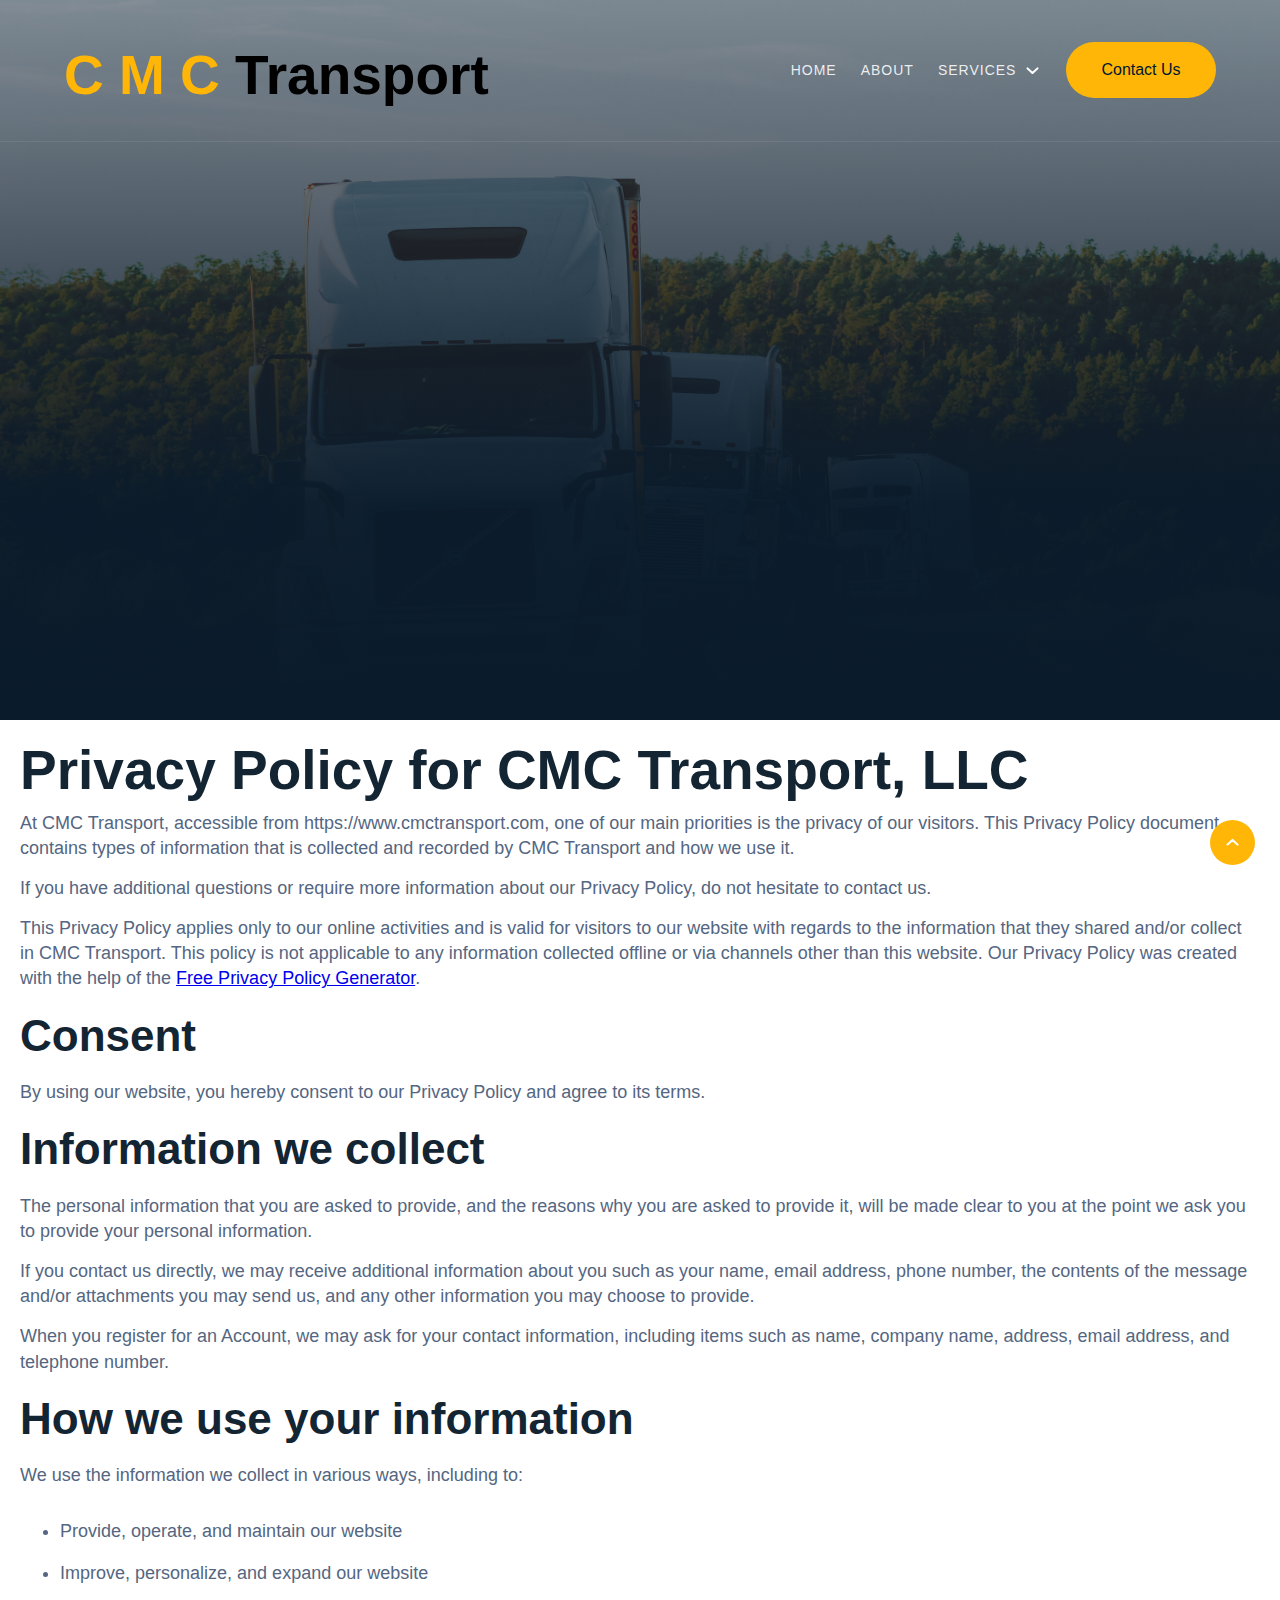
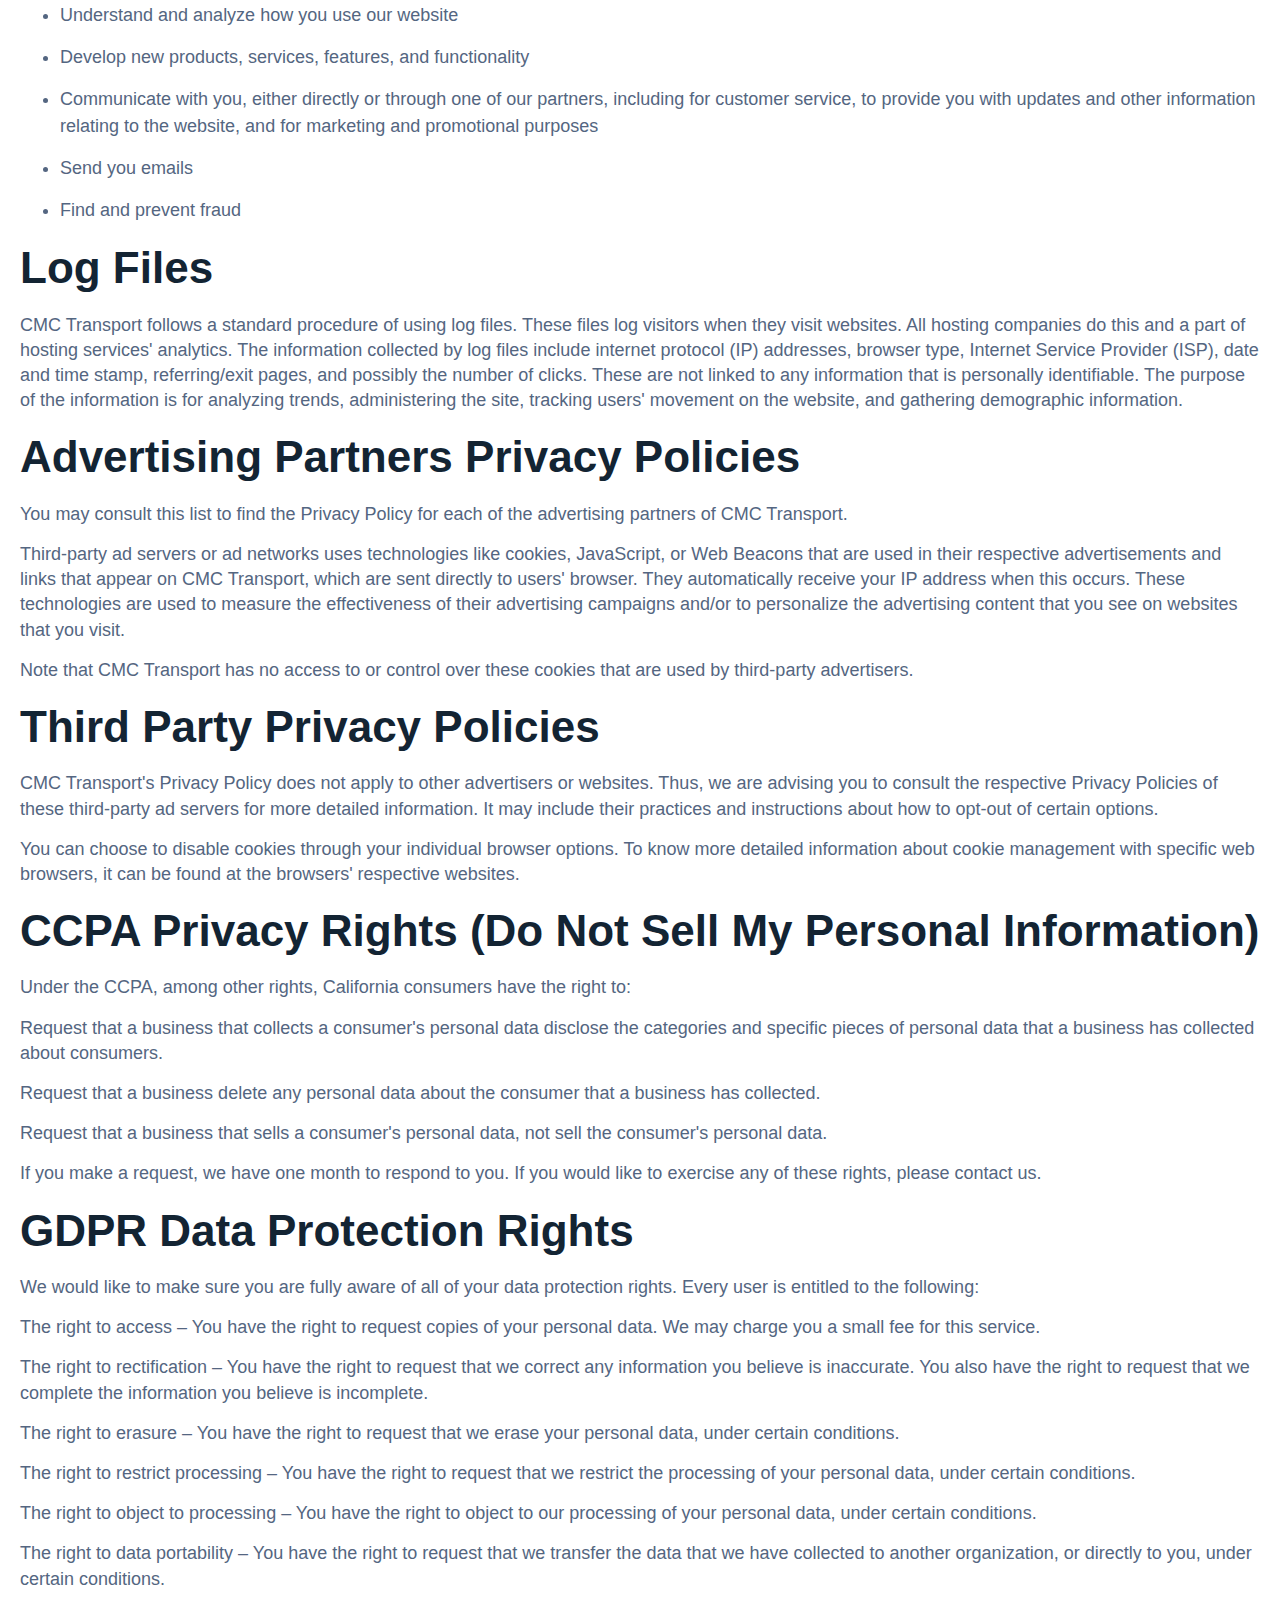
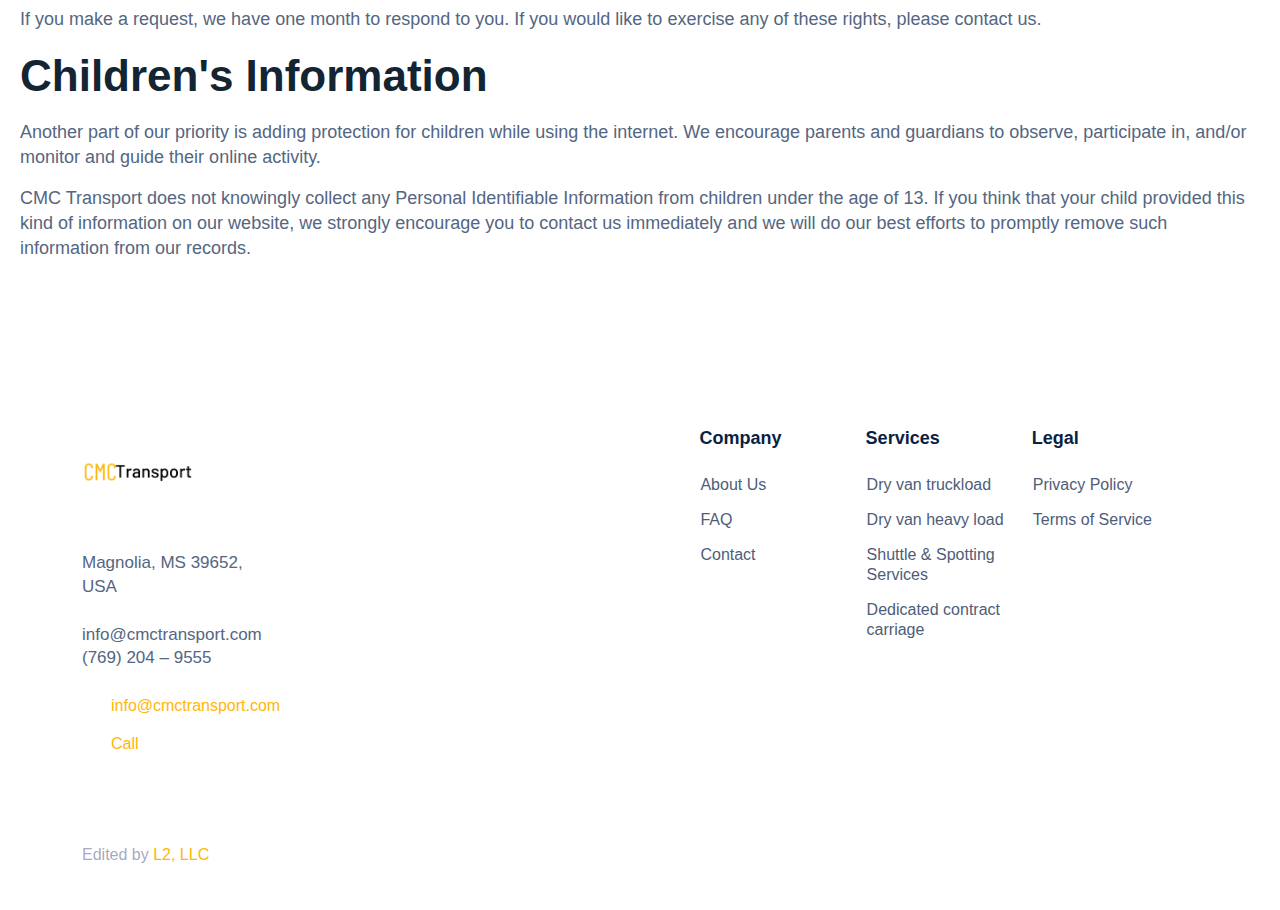
==== privacy-policy.html @ 20ded706 "first commit" ====
<!DOCTYPE html><!--  This site was created in Webflow. http://www.webflow.com  -->
<!--  Last Published: Thu Feb 10 2022 22:21:13 GMT+0000 (Coordinated Universal Time)  -->
<html data-wf-page="62058b856a65739c01a509d8" data-wf-site="62058b856a6573f5fea509c3">
<head>
  <meta charset="utf-8">
  <title>CMC Transport, LLC</title>
  <meta content="CMC Transport is a logistics company located in Mississippi that offer services nationwide." name="description">
  <meta content="CMC Transport, LLC" property="og:title">
  <meta content="CMC Transport is a logistics company located in Mississippi that offer services nationwide." property="og:description">
  <meta content="CMC Transport, LLC" property="twitter:title">
  <meta content="CMC Transport is a logistics company located in Mississippi that offer services nationwide." property="twitter:description">
  <meta property="og:type" content="website">
  <meta content="summary_large_image" name="twitter:card">
  <meta content="width=device-width, initial-scale=1" name="viewport">
  <meta content="Webflow" name="generator">
  <link href="css/normalize.css" rel="stylesheet" type="text/css">
  <link href="css/webflow.css" rel="stylesheet" type="text/css">
  <link href="css/cmc-transport.webflow.css" rel="stylesheet" type="text/css">
  <script src="https://ajax.googleapis.com/ajax/libs/webfont/1.6.26/webfont.js" type="text/javascript"></script>
  <script type="text/javascript">WebFont.load({  google: {    families: ["Barlow:300,regular,500,600"]  }});</script>
  <!-- [if lt IE 9]><script src="https://cdnjs.cloudflare.com/ajax/libs/html5shiv/3.7.3/html5shiv.min.js" type="text/javascript"></script><![endif] -->
  <script type="text/javascript">!function(o,c){var n=c.documentElement,t=" w-mod-";n.className+=t+"js",("ontouchstart"in o||o.DocumentTouch&&c instanceof DocumentTouch)&&(n.className+=t+"touch")}(window,document);</script>
 <!-- favicon -->
  <link href="images/logo7.png" rel="shortcut icon" type="image/x-icon">
  <!-- <link href="images/webclip.png" rel="apple-touch-icon"> -->
</head>
<body>
  <!-- <div class="news-bar">
    <div class="news-tag">
      add href for contact or subscription div
      <a href="#subscribe" style="text-decoration:none; color: white;">
      <div class="new-tag">Updates</div>
      </a>
    
    </div>
    <div class="news-text">Get the latest updates &amp; resources about CMC Transport</div>
  </div> -->
  <div class="home-hero">
    <div id="Navigation" class="navigation">
      <div class="container-navigation">
        <div class="navigation-block-left">
          <a style="text-decoration: none;" href="/" aria-current="page" class="logo-link w-inline-block w--current">
            <!-- logo -->
            <h1 style="color: #ffb607;">C M C</span> <span style="color: black;"> Transport</span> </h1>
            <!-- <img src="images/logo5.png" width="220" sizes="100px" 
            srcset="images/logo5.png 500w, images/logo-white.png 720w" 
            alt="" class="logo-image"> -->
          </a>
        </div>
        <div class="navigation-block-right">
          <div data-delay="0" data-hover="false" class="dropdown-mobile w-dropdown">
            <div class="dropdown-toggle w-dropdown-toggle">
              <a href="#" class="mobile-button-link w-inline-block">
                <div data-w-id="f78afd3b-5a8e-facd-35a2-30bab6f51719" data-animation-type="lottie" data-src="https://uploads-ssl.webflow.com/5d4bf31a8620ae8b6132d697/5d5be4b6eaf3b73429e80497_7943-circle-menu-closing.json" data-loop="0" data-direction="1" data-autoplay="0" data-is-ix2-target="1" data-renderer="svg" data-default-duration="0" data-duration="0" data-ix2-initial-state="0" class="mobile-icon-animation">

                </div>
              </a>
            </div>
            <nav class="mobile-dropdown w-dropdown-list">
              <a href="/" aria-current="page" class="dropdown-link w-dropdown-link w--current">Home</a>
              <a href="#about" class="dropdown-link w-dropdown-link">About Us</a>
              <a href="#truckload" class="dropdown-link w-dropdown-link">Dry van truckload</a>
              <a href="#heavyload" class="dropdown-link w-dropdown-link">Dry van heavy load</a>
              <a href="#shuttle" class="dropdown-link w-dropdown-link">Shuttle & spotting services</a>
              <a href="#dedicated" class="dropdown-link w-dropdown-link">Dedicated contract carriage</a>
              <!-- <a href="blog.html" class="dropdown-link w-dropdown-link">Blog</a> -->
              <!-- <a href="#faq" class="dropdown-link w-dropdown-link">FAQ</a> -->
              <a href="#contact" class="dropdown-link w-dropdown-link">Contact</a>
              <!-- <a href="template-pages/style-guide.html" class="dropdown-link w-dropdown-link">Style Guide</a> -->
            </nav>
          </div>
          <div class="navigation-link-wrap">
            <a href="/" aria-current="page" class="navigation-link w-inline-block w--current">
              <div class="navigation-text">Home</div>
            </a>
            <a href="#about" class="navigation-link w-inline-block">
              <div class="navigation-text">About</div>
            </a>
            
            <div data-hover="true" data-delay="80" class="navigation-dropdown w-dropdown">
              <div class="primary-navigation-link w-dropdown-toggle">
                <div class="navigation-text">Services</div>
                <img src="images/chevron_arrow_1.svg" alt="" class="arrow-down">
              </div>
              <nav class="dropdown-list w-dropdown-list">
                <div class="dropdown-list-wrap">
                  <div class="dropdown-column">
                    <a href="#truckload" class="feature-wrap w-inline-block">
                      <img src="images/box-2.svg" alt="" class="feature-icon">
                      <div class="feature-content-wrap">
                        <div class="short-title">Dry van truckload</div>
                        <p class="paragraph-small">Learn More</p>
                      </div>
                    </a>
                    <a href="#heavyload" class="feature-wrap w-inline-block">
                      <img src="images/box-2.svg" alt="" class="feature-icon">
                      <div class="feature-content-wrap">
                        <div class="short-title">Dry van heavy load</div>
                        <p class="paragraph-small">Learn More</p>
                      </div>
                    </a>
                    <a href="#shuttle" class="feature-wrap w-inline-block">
                      <img src="images/rain.svg" alt="" class="feature-icon">
                      <div class="feature-content-wrap">
                        <div class="short-title">Shuttle & spotting services</div>
                        <p class="paragraph-small">Learn More</p>
                      </div>
                    </a>
                    <a href="#dedicated" class="feature-wrap w-inline-block">
                      <img src="images/recycle.svg" alt="" class="feature-icon">
                      <div class="feature-content-wrap">
                        <div class="short-title">Dedicated contract carriage</div>
                        <p class="paragraph-small">Learn More</p>
                      </div>
                    </a>
                  </div>
                </div>
              </nav>
            </div>

          </div>
          <a href="#contact" class="button-nav w-button">Contact Us</a>
        </div>
      </div>
    </div>
    <div class="container">
      <div class="content-block-hero">
        <p style="-webkit-transform:translate3d(-25PX, 0, 0) scale3d(1, 1, 1) rotateX(0) rotateY(0) rotateZ(0) skew(0, 0);-moz-transform:translate3d(-25PX, 0, 0) scale3d(1, 1, 1) rotateX(0) rotateY(0) rotateZ(0) skew(0, 0);-ms-transform:translate3d(-25PX, 0, 0) scale3d(1, 1, 1) rotateX(0) rotateY(0) rotateZ(0) skew(0, 0);transform:translate3d(-25PX, 0, 0) scale3d(1, 1, 1) rotateX(0) rotateY(0) rotateZ(0) skew(0, 0);opacity:0" class="capital-heading">
          LOGISTICS SIMPLIFIED</p>
        <h1 style="-webkit-transform:translate3d(-25PX, 0, 0) scale3d(1, 1, 1) rotateX(0) rotateY(0) rotateZ(0) skew(0, 0);-moz-transform:translate3d(-25PX, 0, 0) scale3d(1, 1, 1) rotateX(0) rotateY(0) rotateZ(0) skew(0, 0);-ms-transform:translate3d(-25PX, 0, 0) scale3d(1, 1, 1) rotateX(0) rotateY(0) rotateZ(0) skew(0, 0);transform:translate3d(-25PX, 0, 0) scale3d(1, 1, 1) rotateX(0) rotateY(0) rotateZ(0) skew(0, 0);opacity:0" class="hero-heading">
          CMC Transport</h1>
        <p style="-webkit-transform:translate3d(-25PX, 0, 0) scale3d(1, 1, 1) rotateX(0) rotateY(0) rotateZ(0) skew(0, 0);-moz-transform:translate3d(-25PX, 0, 0) scale3d(1, 1, 1) rotateX(0) rotateY(0) rotateZ(0) skew(0, 0);-ms-transform:translate3d(-25PX, 0, 0) scale3d(1, 1, 1) rotateX(0) rotateY(0) rotateZ(0) skew(0, 0);transform:translate3d(-25PX, 0, 0) scale3d(1, 1, 1) rotateX(0) rotateY(0) rotateZ(0) skew(0, 0);opacity:0" class="paragraph-hero">
          We Are the Leading Experts in Nationwide Transport. 
        </p>
        <div style="-webkit-transform:translate3d(-25PX, 0, 0) scale3d(1, 1, 1) rotateX(0) rotateY(0) rotateZ(0) skew(0, 0);-moz-transform:translate3d(-25PX, 0, 0) scale3d(1, 1, 1) rotateX(0) rotateY(0) rotateZ(0) skew(0, 0);-ms-transform:translate3d(-25PX, 0, 0) scale3d(1, 1, 1) rotateX(0) rotateY(0) rotateZ(0) skew(0, 0);transform:translate3d(-25PX, 0, 0) scale3d(1, 1, 1) rotateX(0) rotateY(0) rotateZ(0) skew(0, 0);opacity:0" class="button-wrap-hero">
          <a href="#services" class="button w-button">Get Started</a>
        </div>
      </div>
    </div>
</div>
<div class="container">
      <!-- <div class="section-content"> -->
        <h1>Privacy Policy for CMC Transport, LLC</h1>

        <p>At CMC Transport, accessible from https://www.cmctransport.com, one of our main priorities is the privacy of our visitors. This Privacy Policy document contains types of information that is collected and recorded by CMC Transport and how we use it.</p>
        
        <p>If you have additional questions or require more information about our Privacy Policy, do not hesitate to contact us.</p>
        
        <p>This Privacy Policy applies only to our online activities and is valid for visitors to our website with regards to the information that they shared and/or collect in CMC Transport. This policy is not applicable to any information collected offline or via channels other than this website. Our Privacy Policy was created with the help of the <a href="https://www.privacypolicygenerator.info">Free Privacy Policy Generator</a>.</p>
        
        <h2>Consent</h2>
        
        <p>By using our website, you hereby consent to our Privacy Policy and agree to its terms.</p>
        
        <h2>Information we collect</h2>
        
        <p>The personal information that you are asked to provide, and the reasons why you are asked to provide it, will be made clear to you at the point we ask you to provide your personal information.</p>
        <p>If you contact us directly, we may receive additional information about you such as your name, email address, phone number, the contents of the message and/or attachments you may send us, and any other information you may choose to provide.</p>
        <p>When you register for an Account, we may ask for your contact information, including items such as name, company name, address, email address, and telephone number.</p>
        
        <h2>How we use your information</h2>
        
        <p>We use the information we collect in various ways, including to:</p>
        
        <ul>
        <li>Provide, operate, and maintain our website</li>
        <li>Improve, personalize, and expand our website</li>
        <li>Understand and analyze how you use our website</li>
        <li>Develop new products, services, features, and functionality</li>
        <li>Communicate with you, either directly or through one of our partners, including for customer service, to provide you with updates and other information relating to the website, and for marketing and promotional purposes</li>
        <li>Send you emails</li>
        <li>Find and prevent fraud</li>
        </ul>
        
        <h2>Log Files</h2>
        
        <p>CMC Transport follows a standard procedure of using log files. These files log visitors when they visit websites. All hosting companies do this and a part of hosting services' analytics. The information collected by log files include internet protocol (IP) addresses, browser type, Internet Service Provider (ISP), date and time stamp, referring/exit pages, and possibly the number of clicks. These are not linked to any information that is personally identifiable. The purpose of the information is for analyzing trends, administering the site, tracking users' movement on the website, and gathering demographic information.</p>
        
        
        
        
        <h2>Advertising Partners Privacy Policies</h2>
        
        <P>You may consult this list to find the Privacy Policy for each of the advertising partners of CMC Transport.</p>
        
        <p>Third-party ad servers or ad networks uses technologies like cookies, JavaScript, or Web Beacons that are used in their respective advertisements and links that appear on CMC Transport, which are sent directly to users' browser. They automatically receive your IP address when this occurs. These technologies are used to measure the effectiveness of their advertising campaigns and/or to personalize the advertising content that you see on websites that you visit.</p>
        
        <p>Note that CMC Transport has no access to or control over these cookies that are used by third-party advertisers.</p>
        
        <h2>Third Party Privacy Policies</h2>
        
        <p>CMC Transport's Privacy Policy does not apply to other advertisers or websites. Thus, we are advising you to consult the respective Privacy Policies of these third-party ad servers for more detailed information. It may include their practices and instructions about how to opt-out of certain options. </p>
        
        <p>You can choose to disable cookies through your individual browser options. To know more detailed information about cookie management with specific web browsers, it can be found at the browsers' respective websites.</p>
        
        <h2>CCPA Privacy Rights (Do Not Sell My Personal Information)</h2>
        
        <p>Under the CCPA, among other rights, California consumers have the right to:</p>
        <p>Request that a business that collects a consumer's personal data disclose the categories and specific pieces of personal data that a business has collected about consumers.</p>
        <p>Request that a business delete any personal data about the consumer that a business has collected.</p>
        <p>Request that a business that sells a consumer's personal data, not sell the consumer's personal data.</p>
        <p>If you make a request, we have one month to respond to you. If you would like to exercise any of these rights, please contact us.</p>
        
        <h2>GDPR Data Protection Rights</h2>
        
        <p>We would like to make sure you are fully aware of all of your data protection rights. Every user is entitled to the following:</p>
        <p>The right to access – You have the right to request copies of your personal data. We may charge you a small fee for this service.</p>
        <p>The right to rectification – You have the right to request that we correct any information you believe is inaccurate. You also have the right to request that we complete the information you believe is incomplete.</p>
        <p>The right to erasure – You have the right to request that we erase your personal data, under certain conditions.</p>
        <p>The right to restrict processing – You have the right to request that we restrict the processing of your personal data, under certain conditions.</p>
        <p>The right to object to processing – You have the right to object to our processing of your personal data, under certain conditions.</p>
        <p>The right to data portability – You have the right to request that we transfer the data that we have collected to another organization, or directly to you, under certain conditions.</p>
        <p>If you make a request, we have one month to respond to you. If you would like to exercise any of these rights, please contact us.</p>
        
        <h2>Children's Information</h2>
        
        <p>Another part of our priority is adding protection for children while using the internet. We encourage parents and guardians to observe, participate in, and/or monitor and guide their online activity.</p>
        
        <p>CMC Transport does not knowingly collect any Personal Identifiable Information from children under the age of 13. If you think that your child provided this kind of information on our website, we strongly encourage you to contact us immediately and we will do our best efforts to promptly remove such information from our records.</p>
    
  <!-- </div> -->
  <div class="footer">
    <div class="container-flex">
      <div class="footer-column-large">
        <img src="images/logo8.png" width="130" alt="logo" sizes="110px" srcset="images/logo8.png 500w, images/logo8.png 720w" class="footer-logo">
        <p class="footer-text"> Magnolia, MS 39652,<br>USA<br><br><a href="mailto:info@cmctransport.com" style="text-decoration: none;" class="footer-text">info@cmctransport.com</a><br><a href="tel:1-769-204-9555" style="text-decoration: none;" class="footer-text">(769) 204 – 9555</a></p>
        <a href="mailto:info@cmctransport.com" class="footer-link-wrap w-inline-block"><img src="https://uploads-ssl.webflow.com/5d01778cda7c6cc8a63e0b64/5d1324fd4b05c818c6fbecc1_mail.svg" width="19" alt="" class="footer-icon">
          <p class="footer-text-02">info@cmctransport.com<br></p>
        </a>
        <a href="tel:1-769-204-9555" class="footer-link-wrap w-inline-block">
          <img src="https://uploads-ssl.webflow.com/5d01778cda7c6cc8a63e0b64/5d1324fd4b05c84f5afbecc0_communication%20(1).svg" width="19" alt="" class="footer-icon">
          <p class="footer-text-02">Call</p>
        </a>
      </div>
      <div class="footer-column">
        <div class="footer-title">Company</div>
        <a href="company.html" class="footer-link">About Us</a>
        <!-- <a href="blog.html" class="footer-link">Blog</a> -->
        <a href="#faq" class="footer-link">FAQ</a>
        <a href="#contact" class="footer-link">Contact</a>
      </div>
      <div class="footer-column">
        <div class="footer-title">Services</div>
        <a href="#truckload" class="footer-link">Dry van truckload</a>
        <a href="#heavyload" class="footer-link">Dry van heavy load</a>
        <a href="#shuttle" class="footer-link">Shuttle & Spotting Services</a>
        <a href="#dedicated" class="footer-link">Dedicated contract carriage</a>
      </div>
      <div class="footer-column">
        <div class="footer-title">Legal</div>
        <!-- <a href="template-pages/style-guide.html" class="footer-link">Style Guide</a> -->
        <a href="privacy-policy.html" class="footer-link">Privacy Policy</a>
        <a href="tos.html" class="footer-link">Terms of Service</a>
        <!-- <a href="#contact" class="footer-link">Contact</a> -->
      </div>
    </div>
    <div class="legal-wrap">
      <div class="legal-text">Edited by <a href="https://lloydbarnes.dev/" target="_blank" class="span-link">L2, LLC</a></div>
      <!-- <a href="template-pages/style-guide.html" class="plain-link">View the Style Guide</a> -->
      <!-- <div class="social-link-wrap">
        <a href="https://twitter.com/madebyflowcraft" target="_blank" class="social-link w-inline-block"><img src="https://uploads-ssl.webflow.com/5d6f91252fd62f03bd2330e7/5d6f91252fd62f3d9d233139_twitter%20(4).svg" alt=""></a>
        <a href="https://www.instagram.com/madebyflowcraft/" target="_blank" class="social-link w-inline-block"><img src="https://uploads-ssl.webflow.com/5d6f91252fd62f03bd2330e7/5d6f91252fd62f9df7233138_instagram%20(6).svg" alt=""></a>
        <a href="https://gumroad.com/flowcraft" target="_blank" class="social-link w-inline-block"><img src="https://uploads-ssl.webflow.com/5d6f91252fd62f03bd2330e7/5d81e9e6e7908e56bf587612_Gumroad.svg" alt=""></a>
      </div> -->
    </div>
  </div>
  <a href="#Navigation" class="return-top w-inline-block"><img src="images/chevron_arrow.svg" alt=""></a>
  <script src="https://d3e54v103j8qbb.cloudfront.net/js/jquery-3.5.1.min.dc5e7f18c8.js?site=62058b856a6573f5fea509c3" type="text/javascript" integrity="sha256-9/aliU8dGd2tb6OSsuzixeV4y/faTqgFtohetphbbj0=" crossorigin="anonymous"></script>
  <script src="js/webflow.js" type="text/javascript"></script>
  <!-- [if lte IE 9]><script src="https://cdnjs.cloudflare.com/ajax/libs/placeholders/3.0.2/placeholders.min.js"></script><![endif] -->
</body>
</html>
---- css/webflow.css ----
@font-face {
  font-family: 'webflow-icons';
  src: url("[data-uri]") format('truetype');
  font-weight: normal;
  font-style: normal;
}
[class^="w-icon-"],
[class*=" w-icon-"] {
  /* use !important to prevent issues with browser extensions that change fonts */
  font-family: 'webflow-icons' !important;
  speak: none;
  font-style: normal;
  font-weight: normal;
  font-variant: normal;
  text-transform: none;
  line-height: 1;
  /* Better Font Rendering =========== */
  -webkit-font-smoothing: antialiased;
  -moz-osx-font-smoothing: grayscale;
}
.w-icon-slider-right:before {
  content: "\e600";
}
.w-icon-slider-left:before {
  content: "\e601";
}
.w-icon-nav-menu:before {
  content: "\e602";
}
.w-icon-arrow-down:before,
.w-icon-dropdown-toggle:before {
  content: "\e603";
}
.w-icon-file-upload-remove:before {
  content: "\e900";
}
.w-icon-file-upload-icon:before {
  content: "\e903";
}
* {
  -webkit-box-sizing: border-box;
  -moz-box-sizing: border-box;
  box-sizing: border-box;
}
html {
  height: 100%;
}
body {
  margin: 0;
  min-height: 100%;
  background-color: #fff;
  font-family: Arial, sans-serif;
  font-size: 14px;
  line-height: 20px;
  color: #333;
}
img {
  max-width: 100%;
  vertical-align: middle;
  display: inline-block;
}
html.w-mod-touch * {
  background-attachment: scroll !important;
}
.w-block {
  display: block;
}
.w-inline-block {
  max-width: 100%;
  display: inline-block;
}
.w-clearfix:before,
.w-clearfix:after {
  content: " ";
  display: table;
  grid-column-start: 1;
  grid-row-start: 1;
  grid-column-end: 2;
  grid-row-end: 2;
}
.w-clearfix:after {
  clear: both;
}
.w-hidden {
  display: none;
}
.w-button {
  display: inline-block;
  padding: 9px 15px;
  background-color: #3898EC;
  color: white;
  border: 0;
  line-height: inherit;
  text-decoration: none;
  cursor: pointer;
  border-radius: 0;
}
input.w-button {
  -webkit-appearance: button;
}
html[data-w-dynpage] [data-w-cloak] {
  color: transparent !important;
}
.w-webflow-badge,
.w-webflow-badge * {
  position: static;
  left: auto;
  top: auto;
  right: auto;
  bottom: auto;
  z-index: auto;
  display: block;
  visibility: visible;
  overflow: visible;
  overflow-x: visible;
  overflow-y: visible;
  box-sizing: border-box;
  width: auto;
  height: auto;
  max-height: none;
  max-width: none;
  min-height: 0;
  min-width: 0;
  margin: 0;
  padding: 0;
  float: none;
  clear: none;
  border: 0 none transparent;
  border-radius: 0;
  background: none;
  background-image: none;
  background-position: 0% 0%;
  background-size: auto auto;
  background-repeat: repeat;
  background-origin: padding-box;
  background-clip: border-box;
  background-attachment: scroll;
  background-color: transparent;
  box-shadow: none;
  opacity: 1.0;
  transform: none;
  transition: none;
  direction: ltr;
  font-family: inherit;
  font-weight: inherit;
  color: inherit;
  font-size: inherit;
  line-height: inherit;
  font-style: inherit;
  font-variant: inherit;
  text-align: inherit;
  letter-spacing: inherit;
  text-decoration: inherit;
  text-indent: 0;
  text-transform: inherit;
  list-style-type: disc;
  text-shadow: none;
  font-smoothing: auto;
  vertical-align: baseline;
  cursor: inherit;
  white-space: inherit;
  word-break: normal;
  word-spacing: normal;
  word-wrap: normal;
}
.w-webflow-badge {
  position: fixed !important;
  display: inline-block !important;
  visibility: visible !important;
  opacity: 1 !important;
  z-index: 2147483647 !important;
  top: auto !important;
  right: 12px !important;
  bottom: 12px !important;
  left: auto !important;
  color: #AAADB0 !important;
  background-color: #fff !important;
  border-radius: 3px !important;
  padding: 6px 8px 6px 6px !important;
  font-size: 12px !important;
  opacity: 1.0 !important;
  line-height: 14px !important;
  text-decoration: none !important;
  transform: none !important;
  margin: 0 !important;
  width: auto !important;
  height: auto !important;
  overflow: visible !important;
  white-space: nowrap;
  box-shadow: 0 0 0 1px rgba(0, 0, 0, 0.1), 0px 1px 3px rgba(0, 0, 0, 0.1);
  cursor: pointer;
}
.w-webflow-badge > img {
  display: inline-block !important;
  visibility: visible !important;
  opacity: 1 !important;
  vertical-align: middle !important;
}
h1,
h2,
h3,
h4,
h5,
h6 {
  font-weight: bold;
  margin-bottom: 10px;
}
h1 {
  font-size: 38px;
  line-height: 44px;
  margin-top: 20px;
}
h2 {
  font-size: 32px;
  line-height: 36px;
  margin-top: 20px;
}
h3 {
  font-size: 24px;
  line-height: 30px;
  margin-top: 20px;
}
h4 {
  font-size: 18px;
  line-height: 24px;
  margin-top: 10px;
}
h5 {
  font-size: 14px;
  line-height: 20px;
  margin-top: 10px;
}
h6 {
  font-size: 12px;
  line-height: 18px;
  margin-top: 10px;
}
p {
  margin-top: 0;
  margin-bottom: 10px;
}
blockquote {
  margin: 0 0 10px 0;
  padding: 10px 20px;
  border-left: 5px solid #E2E2E2;
  font-size: 18px;
  line-height: 22px;
}
figure {
  margin: 0;
  margin-bottom: 10px;
}
figcaption {
  margin-top: 5px;
  text-align: center;
}
ul,
ol {
  margin-top: 0px;
  margin-bottom: 10px;
  padding-left: 40px;
}
.w-list-unstyled {
  padding-left: 0;
  list-style: none;
}
.w-embed:before,
.w-embed:after {
  content: " ";
  display: table;
  grid-column-start: 1;
  grid-row-start: 1;
  grid-column-end: 2;
  grid-row-end: 2;
}
.w-embed:after {
  clear: both;
}
.w-video {
  width: 100%;
  position: relative;
  padding: 0;
}
.w-video iframe,
.w-video object,
.w-video embed {
  position: absolute;
  top: 0;
  left: 0;
  width: 100%;
  height: 100%;
}
fieldset {
  padding: 0;
  margin: 0;
  border: 0;
}
button,
html input[type='button'],
input[type='reset'] {
  border: 0;
  cursor: pointer;
  -webkit-appearance: button;
}
.w-form {
  margin: 0 0 15px;
}
.w-form-done {
  display: none;
  padding: 20px;
  text-align: center;
  background-color: #dddddd;
}
.w-form-fail {
  display: none;
  margin-top: 10px;
  padding: 10px;
  background-color: #ffdede;
}
label {
  display: block;
  margin-bottom: 5px;
  font-weight: bold;
}
.w-input,
.w-select {
  display: block;
  width: 100%;
  height: 38px;
  padding: 8px 12px;
  margin-bottom: 10px;
  font-size: 14px;
  line-height: 1.428571429;
  color: #333333;
  vertical-align: middle;
  background-color: #ffffff;
  border: 1px solid #cccccc;
}
.w-input:-moz-placeholder,
.w-select:-moz-placeholder {
  color: #999;
}
.w-input::-moz-placeholder,
.w-select::-moz-placeholder {
  color: #999;
  opacity: 1;
}
.w-input:-ms-input-placeholder,
.w-select:-ms-input-placeholder {
  color: #999;
}
.w-input::-webkit-input-placeholder,
.w-select::-webkit-input-placeholder {
  color: #999;
}
.w-input:focus,
.w-select:focus {
  border-color: #3898EC;
  outline: 0;
}
.w-input[disabled],
.w-select[disabled],
.w-input[readonly],
.w-select[readonly],
fieldset[disabled] .w-input,
fieldset[disabled] .w-select {
  cursor: not-allowed;
  background-color: #eeeeee;
}
textarea.w-input,
textarea.w-select {
  height: auto;
}
.w-select {
  background-color: #f3f3f3;
}
.w-select[multiple] {
  height: auto;
}
.w-form-label {
  display: inline-block;
  cursor: pointer;
  font-weight: normal;
  margin-bottom: 0px;
}
.w-radio {
  display: block;
  margin-bottom: 5px;
  padding-left: 20px;
}
.w-radio:before,
.w-radio:after {
  content: " ";
  display: table;
  grid-column-start: 1;
  grid-row-start: 1;
  grid-column-end: 2;
  grid-row-end: 2;
}
.w-radio:after {
  clear: both;
}
.w-radio-input {
  margin: 4px 0 0;
  margin-top: 1px \9;
  line-height: normal;
  float: left;
  margin-left: -20px;
}
.w-radio-input {
  margin-top: 3px;
}
.w-file-upload {
  display: block;
  margin-bottom: 10px;
}
.w-file-upload-input {
  width: 0.1px;
  height: 0.1px;
  opacity: 0;
  overflow: hidden;
  position: absolute;
  z-index: -100;
}
.w-file-upload-default,
.w-file-upload-uploading,
.w-file-upload-success {
  display: inline-block;
  color: #333333;
}
.w-file-upload-error {
  display: block;
  margin-top: 10px;
}
.w-file-upload-default.w-hidden,
.w-file-upload-uploading.w-hidden,
.w-file-upload-error.w-hidden,
.w-file-upload-success.w-hidden {
  display: none;
}
.w-file-upload-uploading-btn {
  display: flex;
  font-size: 14px;
  font-weight: normal;
  cursor: pointer;
  margin: 0;
  padding: 8px 12px;
  border: 1px solid #cccccc;
  background-color: #fafafa;
}
.w-file-upload-file {
  display: flex;
  flex-grow: 1;
  justify-content: space-between;
  margin: 0;
  padding: 8px 9px 8px 11px;
  border: 1px solid #cccccc;
  background-color: #fafafa;
}
.w-file-upload-file-name {
  font-size: 14px;
  font-weight: normal;
  display: block;
}
.w-file-remove-link {
  margin-top: 3px;
  margin-left: 10px;
  width: auto;
  height: auto;
  padding: 3px;
  display: block;
  cursor: pointer;
}
.w-icon-file-upload-remove {
  margin: auto;
  font-size: 10px;
}
.w-file-upload-error-msg {
  display: inline-block;
  color: #ea384c;
  padding: 2px 0;
}
.w-file-upload-info {
  display: inline-block;
  line-height: 38px;
  padding: 0 12px;
}
.w-file-upload-label {
  display: inline-block;
  font-size: 14px;
  font-weight: normal;
  cursor: pointer;
  margin: 0;
  padding: 8px 12px;
  border: 1px solid #cccccc;
  background-color: #fafafa;
}
.w-icon-file-upload-icon,
.w-icon-file-upload-uploading {
  display: inline-block;
  margin-right: 8px;
  width: 20px;
}
.w-icon-file-upload-uploading {
  height: 20px;
}
.w-container {
  margin-left: auto;
  margin-right: auto;
  max-width: 940px;
}
.w-container:before,
.w-container:after {
  content: " ";
  display: table;
  grid-column-start: 1;
  grid-row-start: 1;
  grid-column-end: 2;
  grid-row-end: 2;
}
.w-container:after {
  clear: both;
}
.w-container .w-row {
  margin-left: -10px;
  margin-right: -10px;
}
.w-row:before,
.w-row:after {
  content: " ";
  display: table;
  grid-column-start: 1;
  grid-row-start: 1;
  grid-column-end: 2;
  grid-row-end: 2;
}
.w-row:after {
  clear: both;
}
.w-row .w-row {
  margin-left: 0;
  margin-right: 0;
}
.w-col {
  position: relative;
  float: left;
  width: 100%;
  min-height: 1px;
  padding-left: 10px;
  padding-right: 10px;
}
.w-col .w-col {
  padding-left: 0;
  padding-right: 0;
}
.w-col-1 {
  width: 8.33333333%;
}
.w-col-2 {
  width: 16.66666667%;
}
.w-col-3 {
  width: 25%;
}
.w-col-4 {
  width: 33.33333333%;
}
.w-col-5 {
  width: 41.66666667%;
}
.w-col-6 {
  width: 50%;
}
.w-col-7 {
  width: 58.33333333%;
}
.w-col-8 {
  width: 66.66666667%;
}
.w-col-9 {
  width: 75%;
}
.w-col-10 {
  width: 83.33333333%;
}
.w-col-11 {
  width: 91.66666667%;
}
.w-col-12 {
  width: 100%;
}
.w-hidden-main {
  display: none !important;
}
@media screen and (max-width: 991px) {
  .w-container {
    max-width: 728px;
  }
  .w-hidden-main {
    display: inherit !important;
  }
  .w-hidden-medium {
    display: none !important;
  }
  .w-col-medium-1 {
    width: 8.33333333%;
  }
  .w-col-medium-2 {
    width: 16.66666667%;
  }
  .w-col-medium-3 {
    width: 25%;
  }
  .w-col-medium-4 {
    width: 33.33333333%;
  }
  .w-col-medium-5 {
    width: 41.66666667%;
  }
  .w-col-medium-6 {
    width: 50%;
  }
  .w-col-medium-7 {
    width: 58.33333333%;
  }
  .w-col-medium-8 {
    width: 66.66666667%;
  }
  .w-col-medium-9 {
    width: 75%;
  }
  .w-col-medium-10 {
    width: 83.33333333%;
  }
  .w-col-medium-11 {
    width: 91.66666667%;
  }
  .w-col-medium-12 {
    width: 100%;
  }
  .w-col-stack {
    width: 100%;
    left: auto;
    right: auto;
  }
}
@media screen and (max-width: 767px) {
  .w-hidden-main {
    display: inherit !important;
  }
  .w-hidden-medium {
    display: inherit !important;
  }
  .w-hidden-small {
    display: none !important;
  }
  .w-row,
  .w-container .w-row {
    margin-left: 0;
    margin-right: 0;
  }
  .w-col {
    width: 100%;
    left: auto;
    right: auto;
  }
  .w-col-small-1 {
    width: 8.33333333%;
  }
  .w-col-small-2 {
    width: 16.66666667%;
  }
  .w-col-small-3 {
    width: 25%;
  }
  .w-col-small-4 {
    width: 33.33333333%;
  }
  .w-col-small-5 {
    width: 41.66666667%;
  }
  .w-col-small-6 {
    width: 50%;
  }
  .w-col-small-7 {
    width: 58.33333333%;
  }
  .w-col-small-8 {
    width: 66.66666667%;
  }
  .w-col-small-9 {
    width: 75%;
  }
  .w-col-small-10 {
    width: 83.33333333%;
  }
  .w-col-small-11 {
    width: 91.66666667%;
  }
  .w-col-small-12 {
    width: 100%;
  }
}
@media screen and (max-width: 479px) {
  .w-container {
    max-width: none;
  }
  .w-hidden-main {
    display: inherit !important;
  }
  .w-hidden-medium {
    display: inherit !important;
  }
  .w-hidden-small {
    display: inherit !important;
  }
  .w-hidden-tiny {
    display: none !important;
  }
  .w-col {
    width: 100%;
  }
  .w-col-tiny-1 {
    width: 8.33333333%;
  }
  .w-col-tiny-2 {
    width: 16.66666667%;
  }
  .w-col-tiny-3 {
    width: 25%;
  }
  .w-col-tiny-4 {
    width: 33.33333333%;
  }
  .w-col-tiny-5 {
    width: 41.66666667%;
  }
  .w-col-tiny-6 {
    width: 50%;
  }
  .w-col-tiny-7 {
    width: 58.33333333%;
  }
  .w-col-tiny-8 {
    width: 66.66666667%;
  }
  .w-col-tiny-9 {
    width: 75%;
  }
  .w-col-tiny-10 {
    width: 83.33333333%;
  }
  .w-col-tiny-11 {
    width: 91.66666667%;
  }
  .w-col-tiny-12 {
    width: 100%;
  }
}
.w-widget {
  position: relative;
}
.w-widget-map {
  width: 100%;
  height: 400px;
}
.w-widget-map label {
  width: auto;
  display: inline;
}
.w-widget-map img {
  max-width: inherit;
}
.w-widget-map .gm-style-iw {
  text-align: center;
}
.w-widget-map .gm-style-iw > button {
  display: none !important;
}
.w-widget-twitter {
  overflow: hidden;
}
.w-widget-twitter-count-shim {
  display: inline-block;
  vertical-align: top;
  position: relative;
  width: 28px;
  height: 20px;
  text-align: center;
  background: white;
  border: #758696 solid 1px;
  border-radius: 3px;
}
.w-widget-twitter-count-shim * {
  pointer-events: none;
  -webkit-user-select: none;
  -moz-user-select: none;
  -ms-user-select: none;
  user-select: none;
}
.w-widget-twitter-count-shim .w-widget-twitter-count-inner {
  position: relative;
  font-size: 15px;
  line-height: 12px;
  text-align: center;
  color: #999;
  font-family: serif;
}
.w-widget-twitter-count-shim .w-widget-twitter-count-clear {
  position: relative;
  display: block;
}
.w-widget-twitter-count-shim.w--large {
  width: 36px;
  height: 28px;
}
.w-widget-twitter-count-shim.w--large .w-widget-twitter-count-inner {
  font-size: 18px;
  line-height: 18px;
}
.w-widget-twitter-count-shim:not(.w--vertical) {
  margin-left: 5px;
  margin-right: 8px;
}
.w-widget-twitter-count-shim:not(.w--vertical).w--large {
  margin-left: 6px;
}
.w-widget-twitter-count-shim:not(.w--vertical):before,
.w-widget-twitter-count-shim:not(.w--vertical):after {
  top: 50%;
  left: 0;
  border: solid transparent;
  content: " ";
  height: 0;
  width: 0;
  position: absolute;
  pointer-events: none;
}
.w-widget-twitter-count-shim:not(.w--vertical):before {
  border-color: rgba(117, 134, 150, 0);
  border-right-color: #5d6c7b;
  border-width: 4px;
  margin-left: -9px;
  margin-top: -4px;
}
.w-widget-twitter-count-shim:not(.w--vertical).w--large:before {
  border-width: 5px;
  margin-left: -10px;
  margin-top: -5px;
}
.w-widget-twitter-count-shim:not(.w--vertical):after {
  border-color: rgba(255, 255, 255, 0);
  border-right-color: white;
  border-width: 4px;
  margin-left: -8px;
  margin-top: -4px;
}
.w-widget-twitter-count-shim:not(.w--vertical).w--large:after {
  border-width: 5px;
  margin-left: -9px;
  margin-top: -5px;
}
.w-widget-twitter-count-shim.w--vertical {
  width: 61px;
  height: 33px;
  margin-bottom: 8px;
}
.w-widget-twitter-count-shim.w--vertical:before,
.w-widget-twitter-count-shim.w--vertical:after {
  top: 100%;
  left: 50%;
  border: solid transparent;
  content: " ";
  height: 0;
  width: 0;
  position: absolute;
  pointer-events: none;
}
.w-widget-twitter-count-shim.w--vertical:before {
  border-color: rgba(117, 134, 150, 0);
  border-top-color: #5d6c7b;
  border-width: 5px;
  margin-left: -5px;
}
.w-widget-twitter-count-shim.w--vertical:after {
  border-color: rgba(255, 255, 255, 0);
  border-top-color: white;
  border-width: 4px;
  margin-left: -4px;
}
.w-widget-twitter-count-shim.w--vertical .w-widget-twitter-count-inner {
  font-size: 18px;
  line-height: 22px;
}
.w-widget-twitter-count-shim.w--vertical.w--large {
  width: 76px;
}
.w-background-video {
  position: relative;
  overflow: hidden;
  height: 500px;
  color: white;
}
.w-background-video > video {
  background-size: cover;
  background-position: 50% 50%;
  position: absolute;
  margin: auto;
  width: 100%;
  height: 100%;
  right: -100%;
  bottom: -100%;
  top: -100%;
  left: -100%;
  object-fit: cover;
  z-index: -100;
}
.w-background-video > video::-webkit-media-controls-start-playback-button {
  display: none !important;
  -webkit-appearance: none;
}
.w-slider {
  position: relative;
  height: 300px;
  text-align: center;
  background: #dddddd;
  clear: both;
  -webkit-tap-highlight-color: rgba(0, 0, 0, 0);
  tap-highlight-color: rgba(0, 0, 0, 0);
}
.w-slider-mask {
  position: relative;
  display: block;
  overflow: hidden;
  z-index: 1;
  left: 0;
  right: 0;
  height: 100%;
  white-space: nowrap;
}
.w-slide {
  position: relative;
  display: inline-block;
  vertical-align: top;
  width: 100%;
  height: 100%;
  white-space: normal;
  text-align: left;
}
.w-slider-nav {
  position: absolute;
  z-index: 2;
  top: auto;
  right: 0;
  bottom: 0;
  left: 0;
  margin: auto;
  padding-top: 10px;
  height: 40px;
  text-align: center;
  -webkit-tap-highlight-color: rgba(0, 0, 0, 0);
  tap-highlight-color: rgba(0, 0, 0, 0);
}
.w-slider-nav.w-round > div {
  border-radius: 100%;
}
.w-slider-nav.w-num > div {
  width: auto;
  height: auto;
  padding: 0.2em 0.5em;
  font-size: inherit;
  line-height: inherit;
}
.w-slider-nav.w-shadow > div {
  box-shadow: 0 0 3px rgba(51, 51, 51, 0.4);
}
.w-slider-nav-invert {
  color: #fff;
}
.w-slider-nav-invert > div {
  background-color: rgba(34, 34, 34, 0.4);
}
.w-slider-nav-invert > div.w-active {
  background-color: #222;
}
.w-slider-dot {
  position: relative;
  display: inline-block;
  width: 1em;
  height: 1em;
  background-color: rgba(255, 255, 255, 0.4);
  cursor: pointer;
  margin: 0 3px 0.5em;
  transition: background-color 100ms, color 100ms;
}
.w-slider-dot.w-active {
  background-color: #fff;
}
.w-slider-dot:focus {
  outline: none;
  box-shadow: 0px 0px 0px 2px #fff;
}
.w-slider-dot:focus.w-active {
  box-shadow: none;
}
.w-slider-arrow-left,
.w-slider-arrow-right {
  position: absolute;
  width: 80px;
  top: 0;
  right: 0;
  bottom: 0;
  left: 0;
  margin: auto;
  cursor: pointer;
  overflow: hidden;
  color: white;
  font-size: 40px;
  -webkit-tap-highlight-color: rgba(0, 0, 0, 0);
  tap-highlight-color: rgba(0, 0, 0, 0);
  -webkit-user-select: none;
  -moz-user-select: none;
  -ms-user-select: none;
  user-select: none;
}
.w-slider-arrow-left [class^='w-icon-'],
.w-slider-arrow-right [class^='w-icon-'],
.w-slider-arrow-left [class*=' w-icon-'],
.w-slider-arrow-right [class*=' w-icon-'] {
  position: absolute;
}
.w-slider-arrow-left:focus,
.w-slider-arrow-right:focus {
  outline: 0;
}
.w-slider-arrow-left {
  z-index: 3;
  right: auto;
}
.w-slider-arrow-right {
  z-index: 4;
  left: auto;
}
.w-icon-slider-left,
.w-icon-slider-right {
  top: 0;
  right: 0;
  bottom: 0;
  left: 0;
  margin: auto;
  width: 1em;
  height: 1em;
}
.w-slider-aria-label {
  border: 0;
  clip: rect(0 0 0 0);
  height: 1px;
  margin: -1px;
  overflow: hidden;
  padding: 0;
  position: absolute;
  width: 1px;
}
.w-slider-force-show {
  display: block !important;
}
.w-dropdown {
  display: inline-block;
  position: relative;
  text-align: left;
  margin-left: auto;
  margin-right: auto;
  z-index: 900;
}
.w-dropdown-btn,
.w-dropdown-toggle,
.w-dropdown-link {
  position: relative;
  vertical-align: top;
  text-decoration: none;
  color: #222222;
  padding: 20px;
  text-align: left;
  margin-left: auto;
  margin-right: auto;
  white-space: nowrap;
}
.w-dropdown-toggle {
  -webkit-user-select: none;
  -moz-user-select: none;
  -ms-user-select: none;
  user-select: none;
  display: inline-block;
  cursor: pointer;
  padding-right: 40px;
}
.w-dropdown-toggle:focus {
  outline: 0;
}
.w-icon-dropdown-toggle {
  position: absolute;
  top: 0;
  right: 0;
  bottom: 0;
  margin: auto;
  margin-right: 20px;
  width: 1em;
  height: 1em;
}
.w-dropdown-list {
  position: absolute;
  background: #dddddd;
  display: none;
  min-width: 100%;
}
.w-dropdown-list.w--open {
  display: block;
}
.w-dropdown-link {
  padding: 10px 20px;
  display: block;
  color: #222222;
}
.w-dropdown-link.w--current {
  color: #0082f3;
}
.w-dropdown-link:focus {
  outline: 0;
}
@media screen and (max-width: 767px) {
  .w-nav-brand {
    padding-left: 10px;
  }
}
/**
 * ## Note
 * Safari (on both iOS and OS X) does not handle viewport units (vh, vw) well.
 * For example percentage units do not work on descendants of elements that
 * have any dimensions expressed in viewport units. It also doesn’t handle them at
 * all in `calc()`.
 */
/**
 * Wrapper around all lightbox elements
 *
 * 1. Since the lightbox can receive focus, IE also gives it an outline.
 * 2. Fixes flickering on Chrome when a transition is in progress
 *    underneath the lightbox.
 */
.w-lightbox-backdrop {
  color: #000;
  cursor: auto;
  font-family: serif;
  font-size: medium;
  font-style: normal;
  font-variant: normal;
  font-weight: normal;
  letter-spacing: normal;
  line-height: normal;
  list-style: disc;
  text-align: start;
  text-indent: 0;
  text-shadow: none;
  text-transform: none;
  visibility: visible;
  white-space: normal;
  word-break: normal;
  word-spacing: normal;
  word-wrap: normal;
  position: fixed;
  top: 0;
  right: 0;
  bottom: 0;
  left: 0;
  color: #fff;
  font-family: "Helvetica Neue", Helvetica, Ubuntu, "Segoe UI", Verdana, sans-serif;
  font-size: 17px;
  line-height: 1.2;
  font-weight: 300;
  text-align: center;
  background: rgba(0, 0, 0, 0.9);
  z-index: 2000;
  outline: 0;
  /* 1 */
  opacity: 0;
  -webkit-user-select: none;
  -moz-user-select: none;
  -ms-user-select: none;
  -webkit-tap-highlight-color: transparent;
  -webkit-transform: translate(0, 0);
  /* 2 */
}
/**
 * Neat trick to bind the rubberband effect to our canvas instead of the whole
 * document on iOS. It also prevents a bug that causes the document underneath to scroll.
 */
.w-lightbox-backdrop,
.w-lightbox-container {
  height: 100%;
  overflow: auto;
  -webkit-overflow-scrolling: touch;
}
.w-lightbox-content {
  position: relative;
  height: 100vh;
  overflow: hidden;
}
.w-lightbox-view {
  position: absolute;
  width: 100vw;
  height: 100vh;
  opacity: 0;
}
.w-lightbox-view:before {
  content: "";
  height: 100vh;
}
/* .w-lightbox-content */
.w-lightbox-group,
.w-lightbox-group .w-lightbox-view,
.w-lightbox-group .w-lightbox-view:before {
  height: 86vh;
}
.w-lightbox-frame,
.w-lightbox-view:before {
  display: inline-block;
  vertical-align: middle;
}
/*
 * 1. Remove default margin set by user-agent on the <figure> element.
 */
.w-lightbox-figure {
  position: relative;
  margin: 0;
  /* 1 */
}
.w-lightbox-group .w-lightbox-figure {
  cursor: pointer;
}
/**
 * IE adds image dimensions as width and height attributes on the IMG tag,
 * but we need both width and height to be set to auto to enable scaling.
 */
.w-lightbox-img {
  width: auto;
  height: auto;
  max-width: none;
}
/**
 * 1. Reset if style is set by user on "All Images"
 */
.w-lightbox-image {
  display: block;
  float: none;
  /* 1 */
  max-width: 100vw;
  max-height: 100vh;
}
.w-lightbox-group .w-lightbox-image {
  max-height: 86vh;
}
.w-lightbox-caption {
  position: absolute;
  right: 0;
  bottom: 0;
  left: 0;
  padding: .5em 1em;
  background: rgba(0, 0, 0, 0.4);
  text-align: left;
  text-overflow: ellipsis;
  white-space: nowrap;
  overflow: hidden;
}
.w-lightbox-embed {
  position: absolute;
  top: 0;
  right: 0;
  bottom: 0;
  left: 0;
  width: 100%;
  height: 100%;
}
.w-lightbox-control {
  position: absolute;
  top: 0;
  width: 4em;
  background-size: 24px;
  background-repeat: no-repeat;
  background-position: center;
  cursor: pointer;
  -webkit-transition: all .3s;
  transition: all .3s;
}
.w-lightbox-left {
  display: none;
  bottom: 0;
  left: 0;
  /* <svg xmlns="http://www.w3.org/2000/svg" viewBox="-20 0 24 40" width="24" height="40"><g transform="rotate(45)"><path d="m0 0h5v23h23v5h-28z" opacity=".4"/><path d="m1 1h3v23h23v3h-26z" fill="#fff"/></g></svg> */
  background-image: url("[data-uri]");
}
.w-lightbox-right {
  display: none;
  right: 0;
  bottom: 0;
  /* <svg xmlns="http://www.w3.org/2000/svg" viewBox="-4 0 24 40" width="24" height="40"><g transform="rotate(45)"><path d="m0-0h28v28h-5v-23h-23z" opacity=".4"/><path d="m1 1h26v26h-3v-23h-23z" fill="#fff"/></g></svg> */
  background-image: url("[data-uri]");
}
/*
 * Without specifying the with and height inside the SVG, all versions of IE render the icon too small.
 * The bug does not seem to manifest itself if the elements are tall enough such as the above arrows.
 * (http://stackoverflow.com/questions/16092114/background-size-differs-in-internet-explorer)
 */
.w-lightbox-close {
  right: 0;
  height: 2.6em;
  /* <svg xmlns="http://www.w3.org/2000/svg" viewBox="-4 0 18 17" width="18" height="17"><g transform="rotate(45)"><path d="m0 0h7v-7h5v7h7v5h-7v7h-5v-7h-7z" opacity=".4"/><path d="m1 1h7v-7h3v7h7v3h-7v7h-3v-7h-7z" fill="#fff"/></g></svg> */
  background-image: url("[data-uri]");
  background-size: 18px;
}
/**
 * 1. All IE versions add extra space at the bottom without this.
 */
.w-lightbox-strip {
  position: absolute;
  bottom: 0;
  left: 0;
  right: 0;
  padding: 0 1vh;
  line-height: 0;
  /* 1 */
  white-space: nowrap;
  overflow-x: auto;
  overflow-y: hidden;
}
/*
 * 1. We use content-box to avoid having to do `width: calc(10vh + 2vw)`
 *    which doesn’t work in Safari anyway.
 * 2. Chrome renders images pixelated when switching to GPU. Making sure
 *    the parent is also rendered on the GPU (by setting translate3d for
 *    example) fixes this behavior.
 */
.w-lightbox-item {
  display: inline-block;
  width: 10vh;
  padding: 2vh 1vh;
  box-sizing: content-box;
  /* 1 */
  cursor: pointer;
  -webkit-transform: translate3d(0, 0, 0);
  /* 2 */
}
.w-lightbox-active {
  opacity: .3;
}
.w-lightbox-thumbnail {
  position: relative;
  height: 10vh;
  background: #222;
  overflow: hidden;
}
.w-lightbox-thumbnail-image {
  position: absolute;
  top: 0;
  left: 0;
}
.w-lightbox-thumbnail .w-lightbox-tall {
  top: 50%;
  width: 100%;
  -webkit-transform: translate(0, -50%);
  -ms-transform: translate(0, -50%);
  transform: translate(0, -50%);
}
.w-lightbox-thumbnail .w-lightbox-wide {
  left: 50%;
  height: 100%;
  -webkit-transform: translate(-50%, 0);
  -ms-transform: translate(-50%, 0);
  transform: translate(-50%, 0);
}
/*
 * Spinner
 *
 * Absolute pixel values are used to avoid rounding errors that would cause
 * the white spinning element to be misaligned with the track.
 */
.w-lightbox-spinner {
  position: absolute;
  top: 50%;
  left: 50%;
  box-sizing: border-box;
  width: 40px;
  height: 40px;
  margin-top: -20px;
  margin-left: -20px;
  border: 5px solid rgba(0, 0, 0, 0.4);
  border-radius: 50%;
  -webkit-animation: spin .8s infinite linear;
  animation: spin .8s infinite linear;
}
.w-lightbox-spinner:after {
  content: "";
  position: absolute;
  top: -4px;
  right: -4px;
  bottom: -4px;
  left: -4px;
  border: 3px solid transparent;
  border-bottom-color: #fff;
  border-radius: 50%;
}
/*
 * Utility classes
 */
.w-lightbox-hide {
  display: none;
}
.w-lightbox-noscroll {
  overflow: hidden;
}
@media (min-width: 768px) {
  .w-lightbox-content {
    height: 96vh;
    margin-top: 2vh;
  }
  .w-lightbox-view,
  .w-lightbox-view:before {
    height: 96vh;
  }
  /* .w-lightbox-content */
  .w-lightbox-group,
  .w-lightbox-group .w-lightbox-view,
  .w-lightbox-group .w-lightbox-view:before {
    height: 84vh;
  }
  .w-lightbox-image {
    max-width: 96vw;
    max-height: 96vh;
  }
  .w-lightbox-group .w-lightbox-image {
    max-width: 82.3vw;
    max-height: 84vh;
  }
  .w-lightbox-left,
  .w-lightbox-right {
    display: block;
    opacity: .5;
  }
  .w-lightbox-close {
    opacity: .8;
  }
  .w-lightbox-control:hover {
    opacity: 1;
  }
}
.w-lightbox-inactive,
.w-lightbox-inactive:hover {
  opacity: 0;
}
.w-richtext:before,
.w-richtext:after {
  content: " ";
  display: table;
  grid-column-start: 1;
  grid-row-start: 1;
  grid-column-end: 2;
  grid-row-end: 2;
}
.w-richtext:after {
  clear: both;
}
.w-richtext[contenteditable="true"]:before,
.w-richtext[contenteditable="true"]:after {
  white-space: initial;
}
.w-richtext ol,
.w-richtext ul {
  overflow: hidden;
}
.w-richtext .w-richtext-figure-selected.w-richtext-figure-type-video div:after,
.w-richtext .w-richtext-figure-selected[data-rt-type="video"] div:after {
  outline: 2px solid #2895f7;
}
.w-richtext .w-richtext-figure-selected.w-richtext-figure-type-image div,
.w-richtext .w-richtext-figure-selected[data-rt-type="image"] div {
  outline: 2px solid #2895f7;
}
.w-richtext figure.w-richtext-figure-type-video > div:after,
.w-richtext figure[data-rt-type="video"] > div:after {
  content: '';
  position: absolute;
  display: none;
  left: 0;
  top: 0;
  right: 0;
  bottom: 0;
}
.w-richtext figure {
  position: relative;
  max-width: 60%;
}
.w-richtext figure > div:before {
  cursor: default!important;
}
.w-richtext figure img {
  width: 100%;
}
.w-richtext figure figcaption.w-richtext-figcaption-placeholder {
  opacity: 0.6;
}
.w-richtext figure div {
  /* fix incorrectly sized selection border in the data manager */
  font-size: 0px;
  color: transparent;
}
.w-richtext figure.w-richtext-figure-type-image,
.w-richtext figure[data-rt-type="image"] {
  display: table;
}
.w-richtext figure.w-richtext-figure-type-image > div,
.w-richtext figure[data-rt-type="image"] > div {
  display: inline-block;
}
.w-richtext figure.w-richtext-figure-type-image > figcaption,
.w-richtext figure[data-rt-type="image"] > figcaption {
  display: table-caption;
  caption-side: bottom;
}
.w-richtext figure.w-richtext-figure-type-video,
.w-richtext figure[data-rt-type="video"] {
  width: 60%;
  height: 0;
}
.w-richtext figure.w-richtext-figure-type-video iframe,
.w-richtext figure[data-rt-type="video"] iframe {
  position: absolute;
  top: 0;
  left: 0;
  width: 100%;
  height: 100%;
}
.w-richtext figure.w-richtext-figure-type-video > div,
.w-richtext figure[data-rt-type="video"] > div {
  width: 100%;
}
.w-richtext figure.w-richtext-align-center {
  margin-right: auto;
  margin-left: auto;
  clear: both;
}
.w-richtext figure.w-richtext-align-center.w-richtext-figure-type-image > div,
.w-richtext figure.w-richtext-align-center[data-rt-type="image"] > div {
  max-width: 100%;
}
.w-richtext figure.w-richtext-align-normal {
  clear: both;
}
.w-richtext figure.w-richtext-align-fullwidth {
  width: 100%;
  max-width: 100%;
  text-align: center;
  clear: both;
  display: block;
  margin-right: auto;
  margin-left: auto;
}
.w-richtext figure.w-richtext-align-fullwidth > div {
  display: inline-block;
  /* padding-bottom is used for aspect ratios in video figures
      we want the div to inherit that so hover/selection borders in the designer-canvas
      fit right*/
  padding-bottom: inherit;
}
.w-richtext figure.w-richtext-align-fullwidth > figcaption {
  display: block;
}
.w-richtext figure.w-richtext-align-floatleft {
  float: left;
  margin-right: 15px;
  clear: none;
}
.w-richtext figure.w-richtext-align-floatright {
  float: right;
  margin-left: 15px;
  clear: none;
}
.w-nav {
  position: relative;
  background: #dddddd;
  z-index: 1000;
}
.w-nav:before,
.w-nav:after {
  content: " ";
  display: table;
  grid-column-start: 1;
  grid-row-start: 1;
  grid-column-end: 2;
  grid-row-end: 2;
}
.w-nav:after {
  clear: both;
}
.w-nav-brand {
  position: relative;
  float: left;
  text-decoration: none;
  color: #333333;
}
.w-nav-link {
  position: relative;
  display: inline-block;
  vertical-align: top;
  text-decoration: none;
  color: #222222;
  padding: 20px;
  text-align: left;
  margin-left: auto;
  margin-right: auto;
}
.w-nav-link.w--current {
  color: #0082f3;
}
.w-nav-menu {
  position: relative;
  float: right;
}
[data-nav-menu-open] {
  display: block !important;
  position: absolute;
  top: 100%;
  left: 0;
  right: 0;
  background: #C8C8C8;
  text-align: center;
  overflow: visible;
  min-width: 200px;
}
.w--nav-link-open {
  display: block;
  position: relative;
}
.w-nav-overlay {
  position: absolute;
  overflow: hidden;
  display: none;
  top: 100%;
  left: 0;
  right: 0;
  width: 100%;
}
.w-nav-overlay [data-nav-menu-open] {
  top: 0;
}
.w-nav[data-animation="over-left"] .w-nav-overlay {
  width: auto;
}
.w-nav[data-animation="over-left"] .w-nav-overlay,
.w-nav[data-animation="over-left"] [data-nav-menu-open] {
  right: auto;
  z-index: 1;
  top: 0;
}
.w-nav[data-animation="over-right"] .w-nav-overlay {
  width: auto;
}
.w-nav[data-animation="over-right"] .w-nav-overlay,
.w-nav[data-animation="over-right"] [data-nav-menu-open] {
  left: auto;
  z-index: 1;
  top: 0;
}
.w-nav-button {
  position: relative;
  float: right;
  padding: 18px;
  font-size: 24px;
  display: none;
  cursor: pointer;
  -webkit-tap-highlight-color: rgba(0, 0, 0, 0);
  tap-highlight-color: rgba(0, 0, 0, 0);
  -webkit-user-select: none;
  -moz-user-select: none;
  -ms-user-select: none;
  user-select: none;
}
.w-nav-button:focus {
  outline: 0;
}
.w-nav-button.w--open {
  background-color: #C8C8C8;
  color: white;
}
.w-nav[data-collapse="all"] .w-nav-menu {
  display: none;
}
.w-nav[data-collapse="all"] .w-nav-button {
  display: block;
}
.w--nav-dropdown-open {
  display: block;
}
.w--nav-dropdown-toggle-open {
  display: block;
}
.w--nav-dropdown-list-open {
  position: static;
}
@media screen and (max-width: 991px) {
  .w-nav[data-collapse="medium"] .w-nav-menu {
    display: none;
  }
  .w-nav[data-collapse="medium"] .w-nav-button {
    display: block;
  }
}
@media screen and (max-width: 767px) {
  .w-nav[data-collapse="small"] .w-nav-menu {
    display: none;
  }
  .w-nav[data-collapse="small"] .w-nav-button {
    display: block;
  }
  .w-nav-brand {
    padding-left: 10px;
  }
}
@media screen and (max-width: 479px) {
  .w-nav[data-collapse="tiny"] .w-nav-menu {
    display: none;
  }
  .w-nav[data-collapse="tiny"] .w-nav-button {
    display: block;
  }
}
.w-tabs {
  position: relative;
}
.w-tabs:before,
.w-tabs:after {
  content: " ";
  display: table;
  grid-column-start: 1;
  grid-row-start: 1;
  grid-column-end: 2;
  grid-row-end: 2;
}
.w-tabs:after {
  clear: both;
}
.w-tab-menu {
  position: relative;
}
.w-tab-link {
  position: relative;
  display: inline-block;
  vertical-align: top;
  text-decoration: none;
  padding: 9px 30px;
  text-align: left;
  cursor: pointer;
  color: #222222;
  background-color: #dddddd;
}
.w-tab-link.w--current {
  background-color: #C8C8C8;
}
.w-tab-link:focus {
  outline: 0;
}
.w-tab-content {
  position: relative;
  display: block;
  overflow: hidden;
}
.w-tab-pane {
  position: relative;
  display: none;
}
.w--tab-active {
  display: block;
}
@media screen and (max-width: 479px) {
  .w-tab-link {
    display: block;
  }
}
.w-ix-emptyfix:after {
  content: "";
}
@keyframes spin {
  0% {
    transform: rotate(0deg);
  }
  100% {
    transform: rotate(360deg);
  }
}
.w-dyn-empty {
  padding: 10px;
  background-color: #dddddd;
}
.w-dyn-hide {
  display: none !important;
}
.w-dyn-bind-empty {
  display: none !important;
}
.w-condition-invisible {
  display: none !important;
}
---- css/cmc-transport.webflow.css ----
.w-layout-grid {
  display: -ms-grid;
  display: grid;
  grid-auto-columns: 1fr;
  -ms-grid-columns: 1fr 1fr;
  grid-template-columns: 1fr 1fr;
  -ms-grid-rows: auto auto;
  grid-template-rows: auto auto;
  grid-row-gap: 16px;
  grid-column-gap: 16px;
}

body {
  font-family: Barlow, sans-serif;
  color: #333;
  font-size: 14px;
  line-height: 20px;
}

h1 {
  margin-top: 20px;
  margin-bottom: 10px;
  color: #132433;
  font-size: 55px;
  line-height: 1.1;
}

h2 {
  margin-top: 20px;
  margin-bottom: 20px;
  color: #132433;
  font-size: 44px;
  line-height: 1.1;
  font-weight: 700;
}

h3 {
  margin-top: 20px;
  margin-bottom: 20px;
  color: #001632;
  font-size: 36px;
  line-height: 1.1;
  font-weight: 700;
}

h4 {
  margin-top: 10px;
  margin-bottom: 10px;
  color: #001632;
  font-size: 34px;
  line-height: 1.1;
  font-weight: 700;
}

h5 {
  margin-top: 10px;
  margin-bottom: 10px;
  color: #001632;
  font-size: 28px;
  line-height: 1.1;
  font-weight: 700;
}

h6 {
  margin-top: 10px;
  margin-bottom: 10px;
  color: #001632;
  font-size: 24px;
  line-height: 1.1;
  font-weight: 700;
}

p {
  margin-bottom: 15px;
  color: #546681;
  font-size: 18px;
  line-height: 1.4;
  text-align: left;
}

ul {
  margin-top: 30px;
  margin-bottom: 10px;
  padding-left: 40px;
}

li {
  margin-bottom: 15px;
  color: #546681;
  font-size: 18px;
  line-height: 1.5;
}

img {
  display: inline-block;
  max-width: 100%;
}

blockquote {
  margin-top: 40px;
  margin-bottom: 40px;
  padding: 20px;
  border-left: 5px solid #ffb607;
  font-size: 18px;
  line-height: 22px;
}

.container {
  position: relative;
  z-index: 10;
  width: 100%;
  max-width: 1240px;
  margin-right: auto;
  margin-left: auto;
}

.container.space-below {
  margin-bottom: 160px;
}

.content-wrap {
  position: relative;
  max-width: 590px;
}

.hero-heading {
  margin-top: 0px;
  margin-bottom: 15px;
  color: #fff;
  font-size: 75px;
  line-height: 1.05;
  letter-spacing: -0.5px;
}

.hero-heading.hero-heading-inner {
  font-size: 70px;
}

.hero-heading.hero-heading-inner.hero-heading-centre {
  font-size: 60px;
  text-align: center;
}

.paragraph {
  max-width: 490px;
  font-style: normal;
}

.paragraph.paragraph-centre-white {
  max-width: 570px;
  color: #fff;
  text-align: center;
}

.paragraph.paragraph-centre-dark {
  color: hsla(0, 0%, 100%, 0.52);
}

.paragraph.paragraph-centre {
  text-align: center;
}

.button {
  margin-right: 15px;
  padding: 18px 35px;
  border-radius: 100px;
  background-color: #ffb607;
  color: #001632;
  font-size: 17px;
}

.button.button-space {
  margin-top: 25px;
}

.service-card-wrap {
  display: -webkit-box;
  display: -webkit-flex;
  display: -ms-flexbox;
  display: flex;
  margin-bottom: 32px;
  -webkit-box-pack: justify;
  -webkit-justify-content: space-between;
  -ms-flex-pack: justify;
  justify-content: space-between;
  -webkit-flex-wrap: wrap;
  -ms-flex-wrap: wrap;
  flex-wrap: wrap;
  -webkit-box-align: stretch;
  -webkit-align-items: stretch;
  -ms-flex-align: stretch;
  align-items: stretch;
  -webkit-align-content: stretch;
  -ms-flex-line-pack: stretch;
  align-content: stretch;
}

.footer-title {
  display: inline-block;
  margin-bottom: 15px;
  padding-top: 12px;
  padding-bottom: 12px;
  color: #0a1f44;
  font-size: 18px;
  font-weight: 600;
}

.footer-column {
  display: -webkit-box;
  display: -webkit-flex;
  display: -ms-flexbox;
  display: flex;
  width: 16%;
  padding-right: 20px;
  -webkit-box-orient: vertical;
  -webkit-box-direction: normal;
  -webkit-flex-direction: column;
  -ms-flex-direction: column;
  flex-direction: column;
  -webkit-box-align: start;
  -webkit-align-items: flex-start;
  -ms-flex-align: start;
  align-items: flex-start;
}

.footer-column-large {
  width: 60%;
}

.footer-icon {
  margin-right: 10px;
}

.footer-logo {
  width: 110px;
  margin-bottom: 25px;
}

.footer {
  padding: 140px 5% 20px;
  background-color: #fff;
}

.footer-text-02 {
  margin-bottom: 0px;
  color: #ffb607;
  font-size: 16px;
  font-weight: 400;
  text-align: left;
}

.footer-link {
  margin-bottom: 15px;
  margin-left: 1px;
  -webkit-transition: all 250ms ease;
  transition: all 250ms ease;
  color: #4e5d78;
  font-size: 16px;
  font-weight: 500;
  text-decoration: none;
}

.footer-link-wrap {
  display: -webkit-box;
  display: -webkit-flex;
  display: -ms-flexbox;
  display: flex;
  margin-bottom: 15px;
  -webkit-box-align: center;
  -webkit-align-items: center;
  -ms-flex-align: center;
  align-items: center;
  text-decoration: none;
}

.column {
  width: 33%;
  padding: 10px;
}

.service-card {
  position: relative;
  display: -webkit-box;
  display: -webkit-flex;
  display: -ms-flexbox;
  display: flex;
  overflow: hidden;
  height: 100%;
  -webkit-box-orient: vertical;
  -webkit-box-direction: normal;
  -webkit-flex-direction: column;
  -ms-flex-direction: column;
  flex-direction: column;
  -webkit-box-pack: start;
  -webkit-justify-content: flex-start;
  -ms-flex-pack: start;
  justify-content: flex-start;
  -webkit-box-align: start;
  -webkit-align-items: flex-start;
  -ms-flex-align: start;
  align-items: flex-start;
  background-color: #fff;
  box-shadow: 14px 14px 200px 0 rgba(0, 22, 50, 0.06);
  text-decoration: none;
}

.card-content-wrap {
  margin-bottom: 25px;
  -webkit-box-orient: vertical;
  -webkit-box-direction: normal;
  -webkit-flex-direction: column;
  -ms-flex-direction: column;
  flex-direction: column;
  -webkit-box-pack: start;
  -webkit-justify-content: flex-start;
  -ms-flex-pack: start;
  justify-content: flex-start;
  color: #6b539a;
  text-align: center;
}

.heading-h5 {
  margin-top: 0px;
  margin-bottom: 25px;
  color: #2e3642;
  text-align: left;
}

.paragraph-2 {
  max-width: 100%;
}

.image-block {
  position: relative;
  display: -webkit-box;
  display: -webkit-flex;
  display: -ms-flexbox;
  display: flex;
  width: 50%;
  min-height: 350px;
  padding: 35px 55px;
  -webkit-box-pack: center;
  -webkit-justify-content: center;
  -ms-flex-pack: center;
  justify-content: center;
  -webkit-box-align: center;
  -webkit-align-items: center;
  -ms-flex-align: center;
  align-items: center;
}

.content-block-left {
  display: -webkit-box;
  display: -webkit-flex;
  display: -ms-flexbox;
  display: flex;
  width: 50%;
  min-height: 350px;
  padding: 25px 35px;
  -webkit-box-orient: vertical;
  -webkit-box-direction: normal;
  -webkit-flex-direction: column;
  -ms-flex-direction: column;
  flex-direction: column;
  -webkit-box-pack: center;
  -webkit-justify-content: center;
  -ms-flex-pack: center;
  justify-content: center;
  -webkit-box-align: start;
  -webkit-align-items: flex-start;
  -ms-flex-align: start;
  align-items: flex-start;
}

.section-content {
  position: relative;
  padding: 140px 5%;
  -webkit-box-pack: center;
  -webkit-justify-content: center;
  -ms-flex-pack: center;
  justify-content: center;
  -webkit-box-align: start;
  -webkit-align-items: flex-start;
  -ms-flex-align: start;
  align-items: flex-start;
  background-color: #0a1b2b;
  background-image: url('../images/bg_shape.svg');
  background-position: 0px 0px;
  background-size: contain;
  background-repeat: no-repeat;
}

.column-wrap-reversed {
  display: -webkit-box;
  display: -webkit-flex;
  display: -ms-flexbox;
  display: flex;
  -webkit-box-orient: horizontal;
  -webkit-box-direction: reverse;
  -webkit-flex-direction: row-reverse;
  -ms-flex-direction: row-reverse;
  flex-direction: row-reverse;
}

.column-wrap-reversed.column-space {
  margin-bottom: 140px;
}

.capital-heading {
  max-width: 500px;
  margin-bottom: 14px;
  color: #ffb607;
  font-size: 14px;
  font-weight: 500;
  text-align: left;
  letter-spacing: 3px;
  text-transform: uppercase;
}

.capital-heading.title-centre {
  margin-bottom: 8px;
  text-align: center;
}

.heading-primary {
  max-width: 620px;
  margin-top: 0px;
  margin-bottom: 16px;
  color: #fff;
  font-size: 46px;
  line-height: 1.1;
  font-weight: 700;
  text-align: left;
}

.heading-primary.h3-centre-white {
  max-width: 700px;
  color: #fff;
  text-align: center;
}

.button-wrap-hero {
  display: -webkit-box;
  display: -webkit-flex;
  display: -ms-flexbox;
  display: flex;
  margin-top: 35px;
  -webkit-box-pack: start;
  -webkit-justify-content: flex-start;
  -ms-flex-pack: start;
  justify-content: flex-start;
  -webkit-box-align: center;
  -webkit-align-items: center;
  -ms-flex-align: center;
  align-items: center;
}

.column-wrap {
  display: -webkit-box;
  display: -webkit-flex;
  display: -ms-flexbox;
  display: flex;
}

.column-wrap.column-space {
  margin-bottom: 120px;
}

.navigation-link {
  display: -webkit-box;
  display: -webkit-flex;
  display: -ms-flexbox;
  display: flex;
  padding: 12px;
  -webkit-box-orient: horizontal;
  -webkit-box-direction: normal;
  -webkit-flex-direction: row;
  -ms-flex-direction: row;
  flex-direction: row;
  -webkit-box-align: center;
  -webkit-align-items: center;
  -ms-flex-align: center;
  align-items: center;
  -webkit-transition: color 200ms ease;
  transition: color 200ms ease;
  color: rgba(255, 255, 255, 0.88);
  font-size: 15px;
  text-decoration: none;
}

.navigation-link:hover {
  color: #ffb607;
}

.navigation-block-left {
  display: -webkit-box;
  display: -webkit-flex;
  display: -ms-flexbox;
  display: flex;
  width: 50%;
  -webkit-box-align: center;
  -webkit-align-items: center;
  -ms-flex-align: center;
  align-items: center;
}

.navigation-block-right {
  display: -webkit-box;
  display: -webkit-flex;
  display: -ms-flexbox;
  display: flex;
  -webkit-box-align: center;
  -webkit-align-items: center;
  -ms-flex-align: center;
  align-items: center;
}

.logo-image {
  width: 130px;
}

.dropdown-mobile {
  display: none;
}

.navigation-text {
  width: 100%;
  font-size: 14px;
  letter-spacing: 1px;
  text-decoration: none;
  text-transform: uppercase;
}

.container-navigation {
  display: -webkit-box;
  display: -webkit-flex;
  display: -ms-flexbox;
  display: flex;
  width: 100%;
  max-width: 1240px;
  margin-right: auto;
  margin-left: auto;
  -webkit-box-pack: justify;
  -webkit-justify-content: space-between;
  -ms-flex-pack: justify;
  justify-content: space-between;
  -webkit-box-flex: 1;
  -webkit-flex: 1;
  -ms-flex: 1;
  flex: 1;
}

.mobile-button-link {
  display: none;
}

.navigation {
  position: absolute;
  left: 0%;
  top: 0%;
  right: 0%;
  bottom: auto;
  z-index: 999;
  min-height: 100px;
  padding: 25px 5%;
  border-bottom: 1px solid hsla(0, 0%, 100%, 0.08);
}

.title-wrap-left {
  display: -webkit-box;
  display: -webkit-flex;
  display: -ms-flexbox;
  display: flex;
  margin-bottom: 45px;
  padding-right: 10px;
  padding-left: 10px;
  -webkit-box-orient: vertical;
  -webkit-box-direction: normal;
  -webkit-flex-direction: column;
  -ms-flex-direction: column;
  flex-direction: column;
  -webkit-box-pack: center;
  -webkit-justify-content: center;
  -ms-flex-pack: center;
  justify-content: center;
  -webkit-box-align: start;
  -webkit-align-items: flex-start;
  -ms-flex-align: start;
  align-items: flex-start;
  text-align: left;
}

.content-block-right {
  display: -webkit-box;
  display: -webkit-flex;
  display: -ms-flexbox;
  display: flex;
  width: 50%;
  min-height: 350px;
  padding: 25px 25px 25px 55px;
  -webkit-box-align: center;
  -webkit-align-items: center;
  -ms-flex-align: center;
  align-items: center;
}

.slider-left {
  display: -webkit-box;
  display: -webkit-flex;
  display: -ms-flexbox;
  display: flex;
  min-height: 45px;
  margin-right: 15px;
  padding: 15px 36px;
  -webkit-box-pack: center;
  -webkit-justify-content: center;
  -ms-flex-pack: center;
  justify-content: center;
  -webkit-box-align: center;
  -webkit-align-items: center;
  -ms-flex-align: center;
  align-items: center;
  border-radius: 45px 0px 45px 45px;
  background-color: #fff;
  box-shadow: 1px 1px 45px 0 rgba(0, 22, 50, 0.1);
}

.slider-right {
  display: -webkit-box;
  display: -webkit-flex;
  display: -ms-flexbox;
  display: flex;
  margin-right: 15px;
  padding: 20px 36px;
  -webkit-box-pack: center;
  -webkit-justify-content: center;
  -ms-flex-pack: center;
  justify-content: center;
  -webkit-box-align: center;
  -webkit-align-items: center;
  -ms-flex-align: center;
  align-items: center;
  border-radius: 45px 0px 45px 45px;
  background-color: #fff;
  box-shadow: 1px 1px 55px 0 rgba(0, 22, 50, 0.08);
}

.text-span {
  color: #484dff;
}

.hero-content {
  display: -webkit-box;
  display: -webkit-flex;
  display: -ms-flexbox;
  display: flex;
  max-width: 800px;
  margin-right: auto;
  margin-left: auto;
  -webkit-box-orient: vertical;
  -webkit-box-direction: normal;
  -webkit-flex-direction: column;
  -ms-flex-direction: column;
  flex-direction: column;
  -webkit-box-align: center;
  -webkit-align-items: center;
  -ms-flex-align: center;
  align-items: center;
}

.paragraph-hero {
  color: #fff;
  font-style: normal;
}

.paragraph-hero.paragraph-inner {
  max-width: 550px;
  color: rgba(255, 255, 255, 0.7);
}

.content-block-hero {
  position: relative;
  max-width: 680px;
}

.footer-text {
  max-width: 320px;
  margin-bottom: 25px;
  color: #546681;
  font-size: 17px;
  line-height: 1.4;
  text-align: left;
}

.legal-wrap {
  display: -webkit-box;
  display: -webkit-flex;
  display: -ms-flexbox;
  display: flex;
  max-width: 1240px;
  margin-top: 50px;
  margin-right: auto;
  margin-left: auto;
  padding-top: 25px;
  padding-bottom: 25px;
  -webkit-box-pack: justify;
  -webkit-justify-content: space-between;
  -ms-flex-pack: justify;
  justify-content: space-between;
  -webkit-box-align: center;
  -webkit-align-items: center;
  -ms-flex-align: center;
  align-items: center;
}

.legal-text {
  color: rgba(107, 111, 154, 0.61);
  font-size: 16px;
}

.social-link-wrap {
  display: none;
}

.social-link {
  display: -webkit-box;
  display: -webkit-flex;
  display: -ms-flexbox;
  display: flex;
  width: 35px;
  height: 35px;
  margin-right: 15px;
  padding: 8px;
  -webkit-box-pack: center;
  -webkit-justify-content: center;
  -ms-flex-pack: center;
  justify-content: center;
  -webkit-box-align: center;
  -webkit-align-items: center;
  -ms-flex-align: center;
  align-items: center;
  border-radius: 10px;
  background-color: #fbdee3;
  -webkit-transform: rotate(0deg);
  -ms-transform: rotate(0deg);
  transform: rotate(0deg);
}

.section-cta {
  display: -webkit-box;
  display: -webkit-flex;
  display: -ms-flexbox;
  display: flex;
  padding-right: 5%;
  padding-left: 5%;
  -webkit-box-pack: center;
  -webkit-justify-content: center;
  -ms-flex-pack: center;
  justify-content: center;
  -webkit-box-align: center;
  -webkit-align-items: center;
  -ms-flex-align: center;
  align-items: center;
  background-color: #fff;
}

.container-flex {
  display: -webkit-box;
  display: -webkit-flex;
  display: -ms-flexbox;
  display: flex;
  width: 100%;
  max-width: 1240px;
  margin-right: auto;
  margin-left: auto;
}

.text-link-secondary {
  -webkit-transition: all 200ms ease;
  transition: all 200ms ease;
  color: #fff;
  font-size: 16px;
  text-decoration: none;
}

.text-link-secondary:hover {
  color: hsla(0, 0%, 100%, 0.58);
}

.card-image-01 {
  position: relative;
  width: 100%;
  min-height: 290px;
  background-image: url('../images/hero_ground.jpg');
  background-position: 0px 0px;
  background-size: cover;
}

.service-card-content {
  position: relative;
  width: 100%;
  height: 100%;
  padding: 45px 45px 65px 35px;
}

.card-image-02 {
  position: relative;
  width: 100%;
  min-height: 290px;
  background-image: url('https://user-images.githubusercontent.com/70309736/133276118-46d939d3-ff83-46b2-bcd7-e014ac428915.png');
  background-position: 0px 0px;
  background-size: cover;
}

.card-image-03 {
  position: relative;
  width: 100%;
  min-height: 290px;
  background-image: url('../images/1.jpeg');
  background-position: 0px 0px;
  background-size: cover;
}
.card-image-04 {
  position: relative;
  width: 100%;
  min-height: 290px;
  background-image: url('https://user-images.githubusercontent.com/70309736/153522676-9f34892a-3bce-4311-8ac1-6ff60c38ffce.png');
  background-position: 0px 0px;
  background-size: cover;
}

.button-nav {
  min-width: 150px;
  margin-left: 15px;
  padding: 18px 35px;
  border-radius: 100px;
  background-color: #ffb607;
  color: #001632;
  font-size: 16px;
  text-align: center;
}

.service-card-link {
  position: absolute;
  left: auto;
  top: auto;
  right: 0%;
  bottom: 0%;
  display: -webkit-box;
  display: -webkit-flex;
  display: -ms-flexbox;
  display: flex;
  width: 80px;
  height: 55px;
  -webkit-box-pack: center;
  -webkit-justify-content: center;
  -ms-flex-pack: center;
  justify-content: center;
  -webkit-box-align: center;
  -webkit-align-items: center;
  -ms-flex-align: center;
  align-items: center;
  border-top-left-radius: 25px;
  background-color: #ffb607;
}

.standard-heading {
  margin-top: 0px;
  margin-bottom: 20px;
  letter-spacing: -0.5px;
}

.standard-heading.standard-heading-white {
  color: #fff;
}

.standard-heading.heading-centre {
  margin-bottom: 0px;
  text-align: center;
}

.arrow-card {
  width: 22px;
}

.service-square-wrap {
  margin-bottom: 35px;
  padding-top: 25px;
  padding-right: 25px;
  padding-bottom: 25px;
}

.service-square-title {
  display: -webkit-box;
  display: -webkit-flex;
  display: -ms-flexbox;
  display: flex;
  margin-bottom: 15px;
  -webkit-box-align: center;
  -webkit-align-items: center;
  -ms-flex-align: center;
  align-items: center;
}

.image {
  width: 35px;
  margin-right: 15px;
}

.paragraph-4 {
  margin-bottom: 25px;
  color: hsla(0, 0%, 100%, 0.8);
}

.heading-6 {
  color: #fff;
  font-size: 22px;
}

.text-link {
  max-width: 500px;
  margin-bottom: 14px;
  color: #ffb607;
  font-size: 14px;
  font-weight: 700;
  text-align: left;
  letter-spacing: 3px;
  text-decoration: none;
  text-transform: uppercase;
}

.yellow-block {
  position: relative;
  top: -78px;
  display: -webkit-box;
  display: -webkit-flex;
  display: -ms-flexbox;
  display: flex;
  width: 100%;
  max-width: 1240px;
  margin-right: auto;
  margin-left: auto;
  padding: 105px 55px;
  -webkit-box-pack: center;
  -webkit-justify-content: center;
  -ms-flex-pack: center;
  justify-content: center;
  -webkit-box-align: center;
  -webkit-align-items: center;
  -ms-flex-align: center;
  align-items: center;
  background-color: #ffb607;
}

.button-dark {
  margin-right: 15px;
  padding: 18px 35px;
  border-radius: 100px;
  background-color: #132433;
  color: #fff;
  font-size: 17px;
}

.line-background {
  width: 14.285714285714286%;
  border-right: 1px solid hsla(0, 0%, 100%, 0.22);
}

.line-box-wrap {
  position: absolute;
  left: 0%;
  top: 0%;
  right: 0%;
  bottom: 0%;
  z-index: 0;
  display: -webkit-box;
  display: -webkit-flex;
  display: -ms-flexbox;
  display: flex;
}

.cta-content-top {
  position: relative;
  z-index: 15;
  display: -webkit-box;
  display: -webkit-flex;
  display: -ms-flexbox;
  display: flex;
  margin-bottom: 35px;
  padding-right: 10px;
  padding-left: 10px;
  -webkit-box-orient: vertical;
  -webkit-box-direction: normal;
  -webkit-flex-direction: column;
  -ms-flex-direction: column;
  flex-direction: column;
  -webkit-box-pack: center;
  -webkit-justify-content: center;
  -ms-flex-pack: center;
  justify-content: center;
  -webkit-box-align: center;
  -webkit-align-items: center;
  -ms-flex-align: center;
  align-items: center;
  text-align: left;
}

.content-wrap-01 {
  display: -webkit-box;
  display: -webkit-flex;
  display: -ms-flexbox;
  display: flex;
  margin-bottom: 100px;
}

.section-content-white {
  padding: 140px 5% 160px;
  -webkit-box-pack: center;
  -webkit-justify-content: center;
  -ms-flex-pack: center;
  justify-content: center;
  -webkit-box-align: start;
  -webkit-align-items: flex-start;
  -ms-flex-align: start;
  align-items: flex-start;
  background-color: #fff;
  background-image: url('../images/bg_shade.svg');
  background-position: 0px 0px;
  background-size: cover;
  background-repeat: no-repeat;
}

.featured-title {
  margin-bottom: 4px;
  color: #fff;
  letter-spacing: 2px;
}

.thumbnail-small {
  width: 85px;
  border-radius: 8px;
}

.featured-article-block {
  display: -webkit-box;
  display: -webkit-flex;
  display: -ms-flexbox;
  display: flex;
  -webkit-box-align: center;
  -webkit-align-items: center;
  -ms-flex-align: center;
  align-items: center;
}

.div-block-163 {
  width: 1px;
  height: 35px;
  margin-right: 25px;
  margin-left: 25px;
  background-color: hsla(0, 0%, 100%, 0.13);
}

.cta-yellow-shape {
  position: absolute;
  left: 0%;
  top: auto;
  right: auto;
  bottom: 0%;
}

.button-outline {
  display: -webkit-box;
  display: -webkit-flex;
  display: -ms-flexbox;
  display: flex;
  margin-right: 15px;
  padding: 18px 35px;
  -webkit-box-align: center;
  -webkit-align-items: center;
  -ms-flex-align: center;
  align-items: center;
  border: 1px solid #fff;
  border-radius: 100px;
  background-color: transparent;
  -webkit-transition: all 300ms ease;
  transition: all 300ms ease;
  color: #fff;
  font-size: 17px;
  text-decoration: none;
}

.button-outline:hover {
  background-color: #fff;
  color: #2e3642;
}

.anchor-link {
  margin-right: 35px;
  margin-left: 35px;
  padding: 20px;
  -webkit-transition: all 300ms ease;
  transition: all 300ms ease;
  color: hsla(0, 0%, 100%, 0.5);
  letter-spacing: 2px;
  text-decoration: none;
  text-transform: uppercase;
}

.anchor-link:hover {
  color: #fff;
}

.anchor-link:focus {
  color: #fff;
}

.anchor-link.w--current {
  color: #fff;
}

.content-image {
  max-width: 90%;
}

.section-content-02 {
  position: relative;
  padding: 140px 5%;
  -webkit-box-pack: center;
  -webkit-justify-content: center;
  -ms-flex-pack: center;
  justify-content: center;
  -webkit-box-align: start;
  -webkit-align-items: flex-start;
  -ms-flex-align: start;
  align-items: flex-start;
  background-color: #0a1b2b;
}

.pattern-04 {
  position: absolute;
  left: 8%;
  top: auto;
  right: auto;
  bottom: 4%;
  max-width: 280px;
}

.return-top {
  position: fixed;
  left: auto;
  top: auto;
  right: 25px;
  bottom: 35px;
  z-index: 999;
  display: -webkit-box;
  display: -webkit-flex;
  display: -ms-flexbox;
  display: flex;
  width: 45px;
  height: 45px;
  -webkit-box-pack: center;
  -webkit-justify-content: center;
  -ms-flex-pack: center;
  justify-content: center;
  -webkit-box-align: center;
  -webkit-align-items: center;
  -ms-flex-align: center;
  align-items: center;
  border-radius: 1000px;
  background-color: #ffb607;
}

.service-pattern {
  position: absolute;
  left: 0%;
  top: auto;
  right: auto;
  bottom: 0%;
  max-width: 60%;
}

.service-pattern.service-pattern-03 {
  left: auto;
  top: auto;
  right: 0%;
  bottom: 0%;
}

.service-pattern.service-pattern-02 {
  left: auto;
  top: 0%;
  right: 0%;
  bottom: auto;
  max-width: 90%;
}

.lightbox-link {
  display: -webkit-box;
  display: -webkit-flex;
  display: -ms-flexbox;
  display: flex;
  -webkit-box-pack: center;
  -webkit-justify-content: center;
  -ms-flex-pack: center;
  justify-content: center;
  -webkit-box-align: center;
  -webkit-align-items: center;
  -ms-flex-align: center;
  align-items: center;
}

.play-icon {
  position: absolute;
  width: 24px;
}

.section-featured {
  display: -webkit-box;
  display: -webkit-flex;
  display: -ms-flexbox;
  display: flex;
  min-height: 140px;
  padding: 15px 5%;
  -webkit-box-pack: center;
  -webkit-justify-content: center;
  -ms-flex-pack: center;
  justify-content: center;
  -webkit-box-align: center;
  -webkit-align-items: center;
  -ms-flex-align: center;
  align-items: center;
  border-bottom: 1px solid hsla(0, 0%, 100%, 0.09);
  background-color: #0a1b2b;
}

.yellow-cta {
  position: relative;
  display: -webkit-box;
  display: -webkit-flex;
  display: -ms-flexbox;
  display: flex;
  min-height: 600px;
  padding: 100px 3%;
  -webkit-box-pack: center;
  -webkit-justify-content: center;
  -ms-flex-pack: center;
  justify-content: center;
  -webkit-box-align: center;
  -webkit-align-items: center;
  -ms-flex-align: center;
  align-items: center;
  background-color: #ffb607;
}

.image-8 {
  position: absolute;
  left: auto;
  top: 0%;
  right: 0%;
  bottom: auto;
}

.image-8-copy {
  position: absolute;
  left: 0%;
  top: auto;
  right: auto;
  bottom: 0%;
}

.cta-location {
  margin-top: 0px;
  margin-bottom: 0px;
  color: #fff;
  font-size: 80px;
  line-height: 1.1;
  font-weight: 700;
  text-align: left;
}

.location-chain-wrap {
  display: -webkit-box;
  display: -webkit-flex;
  display: -ms-flexbox;
  display: flex;
  -webkit-flex-wrap: wrap;
  -ms-flex-wrap: wrap;
  flex-wrap: wrap;
  -webkit-box-align: center;
  -webkit-align-items: center;
  -ms-flex-align: center;
  align-items: center;
}

.cta-arrow {
  margin-right: 60px;
  margin-left: 60px;
}

.navigation-link-wrap {
  display: -webkit-box;
  display: -webkit-flex;
  display: -ms-flexbox;
  display: flex;
}

.featured-wrap {
  position: relative;
  z-index: 10;
  display: -webkit-box;
  display: -webkit-flex;
  display: -ms-flexbox;
  display: flex;
  width: 100%;
  max-width: 1240px;
  margin-right: auto;
  margin-left: auto;
  -webkit-box-pack: justify;
  -webkit-justify-content: space-between;
  -ms-flex-pack: justify;
  justify-content: space-between;
}

.feature-block-contain {
  display: -webkit-box;
  display: -webkit-flex;
  display: -ms-flexbox;
  display: flex;
  margin-top: 45px;
  margin-bottom: 35px;
}

.feature-block {
  width: 50%;
  padding-right: 25px;
}

.feature-number {
  margin-top: 0px;
  color: #ffb607;
  font-size: 48px;
  line-height: 1.3;
  font-weight: 400;
}

.div-block-51 {
  height: 1px;
  margin-top: 15px;
  margin-bottom: 15px;
  background-color: rgba(59, 76, 91, 0.13);
}

.captial-h6 {
  color: hsla(0, 0%, 100%, 0.62);
  font-size: 14px;
  line-height: 20px;
  font-weight: 400;
  letter-spacing: 2px;
  text-transform: uppercase;
}

.div-block-168 {
  display: -webkit-box;
  display: -webkit-flex;
  display: -ms-flexbox;
  display: flex;
  width: 100%;
  margin-top: 80px;
  -webkit-flex-wrap: wrap;
  -ms-flex-wrap: wrap;
  flex-wrap: wrap;
}

.logo-column {
  display: -webkit-box;
  display: -webkit-flex;
  display: -ms-flexbox;
  display: flex;
  width: 25%;
  padding: 60px 45px;
  -webkit-box-pack: center;
  -webkit-justify-content: center;
  -ms-flex-pack: center;
  justify-content: center;
  -webkit-box-align: center;
  -webkit-align-items: center;
  -ms-flex-align: center;
  align-items: center;
}

.image-10 {
  width: 120px;
}

.image-11 {
  width: 16px;
  margin-right: 8px;
}

.map-block {
  position: relative;
  display: -webkit-box;
  display: -webkit-flex;
  display: -ms-flexbox;
  display: flex;
  width: 50%;
  min-height: 350px;
  padding-right: 55px;
  -webkit-box-pack: center;
  -webkit-justify-content: center;
  -ms-flex-pack: center;
  justify-content: center;
  -webkit-box-align: center;
  -webkit-align-items: center;
  -ms-flex-align: center;
  align-items: center;
}

.div-block-169 {
  width: 100%;
  height: 1px;
  margin-top: 55px;
  margin-bottom: 55px;
  background-color: hsla(0, 0%, 100%, 0.2);
}

.shape-pattern {
  position: absolute;
  left: 0%;
  top: auto;
  right: auto;
  bottom: 0%;
}

.yellow-highlight {
  color: #ffb607;
  text-decoration: none;
}

.contact-wrap {
  display: -webkit-box;
  display: -webkit-flex;
  display: -ms-flexbox;
  display: flex;
  margin-top: 80px;
}

.our-people {
  width: 100%;
  max-width: 60%;
  grid-template-areas: "Area . Area-2"
    ". Area-3 Area-2"
    "Area-4 Area-3 Area-2"
    "Area-4 Area-3 Area-6"
    "Area-4 Area-5 Area-6"
    "Area-7 Area-5 Area-6"
    ". Area-5 .";
  -ms-grid-columns: 1fr 1fr 1fr;
  grid-template-columns: 1fr 1fr 1fr;
  -ms-grid-rows: auto auto auto auto auto auto auto auto;
  grid-template-rows: auto auto auto auto auto auto auto auto;
}

.team-image {
  position: relative;
  width: 100%;
  margin-right: auto;
  margin-left: auto;
}

.people-wrap {
  position: relative;
  top: -100px;
  z-index: 10;
  display: -webkit-box;
  display: -webkit-flex;
  display: -ms-flexbox;
  display: flex;
  width: 100%;
  max-width: 1240px;
  margin-right: auto;
  margin-left: auto;
  -webkit-box-pack: end;
  -webkit-justify-content: flex-end;
  -ms-flex-pack: end;
  justify-content: flex-end;
}

.title-block-half {
  width: 50%;
}

.standard-header {
  display: -webkit-box;
  display: -webkit-flex;
  display: -ms-flexbox;
  display: flex;
  min-height: 70vh;
  padding: 120px 3% 80px;
  -webkit-box-pack: center;
  -webkit-justify-content: center;
  -ms-flex-pack: center;
  justify-content: center;
  -webkit-box-align: center;
  -webkit-align-items: center;
  -ms-flex-align: center;
  align-items: center;
  background-image: -webkit-gradient(linear, left top, left bottom, from(rgba(10, 27, 43, 0.47)), color-stop(70%, rgba(10, 27, 43, 0.98)), to(#0a1b2b)), url('../images/2.jpeg');
  background-image: linear-gradient(180deg, rgba(10, 27, 43, 0.47), rgba(10, 27, 43, 0.98) 70%, #0a1b2b), url('../images/2.jpeg');
  background-position: 0px 0px, 50% 0%;
  background-size: auto, cover;
}

.standard-header.ocean-shipping {
  background-image: -webkit-gradient(linear, left top, left bottom, from(rgba(10, 27, 43, 0.47)), color-stop(70%, rgba(10, 27, 43, 0.98)), to(#0a1b2b)), url('../images/freight_shipping.jpg');
  background-image: linear-gradient(180deg, rgba(10, 27, 43, 0.47), rgba(10, 27, 43, 0.98) 70%, #0a1b2b), url('../images/freight_shipping.jpg');
  background-position: 0px 0px, 50% 100%;
}

.standard-header.ground-transport {
  background-image: -webkit-gradient(linear, left top, left bottom, from(rgba(10, 27, 43, 0.5)), color-stop(70%, rgba(10, 27, 43, 0.98)), to(#0a1b2b)), url('../images/hero_ground.jpg');
  background-image: linear-gradient(180deg, rgba(10, 27, 43, 0.5), rgba(10, 27, 43, 0.98) 70%, #0a1b2b), url('../images/hero_ground.jpg');
  background-position: 0px 0px, 50% 50%;
}

.standard-header.air-transport {
  background-image: -webkit-gradient(linear, left top, left bottom, from(rgba(10, 27, 43, 0.5)), color-stop(70%, rgba(10, 27, 43, 0.98)), to(#0a1b2b)), url('../images/hero_air_freight.jpg');
  background-image: linear-gradient(180deg, rgba(10, 27, 43, 0.5), rgba(10, 27, 43, 0.98) 70%, #0a1b2b), url('../images/hero_air_freight.jpg');
  background-position: 0px 0px, 50% 50%;
}

.standard-header.header-blog {
  min-height: 600px;
  padding-top: 210px;
  padding-bottom: 156px;
  background-image: -webkit-gradient(linear, left top, left bottom, from(rgba(10, 27, 43, 0.47)), color-stop(70%, rgba(10, 27, 43, 0.98)), to(#0a1b2b)), url('../images/blog_hero_04.jpg');
  background-image: linear-gradient(180deg, rgba(10, 27, 43, 0.47), rgba(10, 27, 43, 0.98) 70%, #0a1b2b), url('../images/blog_hero_04.jpg');
  background-position: 0px 0px, 50% 50%;
}

.standard-header.header-faq {
  min-height: 600px;
  padding-top: 150px;
  background-image: -webkit-gradient(linear, left top, left bottom, from(rgba(10, 27, 43, 0.47)), color-stop(70%, rgba(10, 27, 43, 0.98)), to(#0a1b2b)), url('../images/blog_hero_04.jpg');
  background-image: linear-gradient(180deg, rgba(10, 27, 43, 0.47), rgba(10, 27, 43, 0.98) 70%, #0a1b2b), url('../images/blog_hero_04.jpg');
  background-position: 0px 0px, 50% 50%;
}

.standard-header.header-licence {
  min-height: auto;
  padding-top: 180px;
  background-color: #0a1b2b;
  background-image: none;
}

.standard-header.header-search {
  min-height: 600px;
  padding-top: 150px;
  background-image: -webkit-gradient(linear, left top, left bottom, from(rgba(10, 27, 43, 0.47)), color-stop(70%, rgba(10, 27, 43, 0.98)), to(#0a1b2b)), url('../images/blog_hero_04.jpg');
  background-image: linear-gradient(180deg, rgba(10, 27, 43, 0.47), rgba(10, 27, 43, 0.98) 70%, #0a1b2b), url('../images/blog_hero_04.jpg');
  background-position: 0px 0px, 50% 50%;
}

.title-wrap-centre {
  display: -webkit-box;
  display: -webkit-flex;
  display: -ms-flexbox;
  display: flex;
  max-width: 70%;
  margin-right: auto;
  margin-bottom: 80px;
  margin-left: auto;
  -webkit-box-orient: vertical;
  -webkit-box-direction: normal;
  -webkit-flex-direction: column;
  -ms-flex-direction: column;
  flex-direction: column;
  -webkit-box-align: center;
  -webkit-align-items: center;
  -ms-flex-align: center;
  align-items: center;
}

.dropdown-list {
  background-color: transparent;
}

.dropdown-list.w--open {
  z-index: 7;
  width: 100%;
  min-width: 300px;
  padding-top: 15px;
  padding-bottom: 35px;
  border-radius: 15px;
}

.feature-content-wrap {
  display: -webkit-box;
  display: -webkit-flex;
  display: -ms-flexbox;
  display: flex;
  -webkit-box-orient: vertical;
  -webkit-box-direction: normal;
  -webkit-flex-direction: column;
  -ms-flex-direction: column;
  flex-direction: column;
  -webkit-box-align: start;
  -webkit-align-items: flex-start;
  -ms-flex-align: start;
  align-items: flex-start;
}

.feature-icon {
  width: 26px;
  margin-right: 16px;
}

.dropdown-list-wrap {
  position: relative;
  z-index: 9;
  display: -webkit-box;
  display: -webkit-flex;
  display: -ms-flexbox;
  display: flex;
  overflow: visible;
  padding: 14px;
  background-color: #fff;
  box-shadow: 1px 1px 9px 0 rgba(44, 62, 80, 0.1);
}

.paragraph-small {
  max-width: 450px;
  margin-bottom: 0px;
  color: #3b4c5b;
  font-size: 14px;
  letter-spacing: -0.2px;
}

.feature-wrap {
  display: -webkit-box;
  display: -webkit-flex;
  display: -ms-flexbox;
  display: flex;
  padding: 16px;
  -webkit-box-align: start;
  -webkit-align-items: flex-start;
  -ms-flex-align: start;
  align-items: flex-start;
  -webkit-transition: all 300ms ease;
  transition: all 300ms ease;
  text-decoration: none;
}

.feature-wrap:hover {
  background-color: rgba(19, 36, 51, 0.05);
}

.primary-navigation-link {
  display: -webkit-box;
  display: -webkit-flex;
  display: -ms-flexbox;
  display: flex;
  padding: 12px;
  -webkit-box-orient: horizontal;
  -webkit-box-direction: normal;
  -webkit-flex-direction: row;
  -ms-flex-direction: row;
  flex-direction: row;
  -webkit-box-align: center;
  -webkit-align-items: center;
  -ms-flex-align: center;
  align-items: center;
  -webkit-transition: color 200ms ease;
  transition: color 200ms ease;
  color: hsla(0, 0%, 100%, 0.88);
  font-size: 16px;
  text-decoration: none;
}

.primary-navigation-link:hover {
  color: #ffb607;
}

.dropdown-column {
  display: -webkit-box;
  display: -webkit-flex;
  display: -ms-flexbox;
  display: flex;
  width: 100%;
  -webkit-box-orient: vertical;
  -webkit-box-direction: normal;
  -webkit-flex-direction: column;
  -ms-flex-direction: column;
  flex-direction: column;
  -webkit-box-pack: center;
  -webkit-justify-content: center;
  -ms-flex-pack: center;
  justify-content: center;
}

.arrow-down {
  margin-left: 10px;
}

.short-title {
  margin-bottom: 2px;
  color: #2e3642;
  font-size: 17px;
  line-height: 22px;
  font-weight: 500;
}

.feature-block-wrap {
  position: relative;
  min-height: 200px;
  padding: 35px 35px 75px;
  border-style: none solid solid;
  border-width: 1px;
  border-color: rgba(59, 76, 91, 0.15);
}

.service-image {
  min-height: 240px;
  background-image: url('../images/2.jpg');
  background-position: 50% 50%;
  background-size: cover;
}

.service-image.s02 {
  background-image: url('../images/1.jpg');
}

.service-image.s03 {
  background-image: url('../images/3.jpg');
}

.service-image.s04 {
  background-image: url('../images/4.jpg');
}

.service-image.s05 {
  background-image: url('../images/blog_hero.jpg');
}

.service-image.s06 {
  background-image: url('../images/5dd92a2fd31f0f5cca5ceb14_5d6f0f552fd62f48f720f7c2_blog-body-image-1.jpeg');
}

.feature-card-base {
  display: -webkit-box;
  display: -webkit-flex;
  display: -ms-flexbox;
  display: flex;
  overflow: hidden;
  -webkit-box-orient: vertical;
  -webkit-box-direction: normal;
  -webkit-flex-direction: column;
  -ms-flex-direction: column;
  flex-direction: column;
  text-decoration: none;
}

.feature-card-wrap {
  width: 33.333333333333336%;
  min-height: 200px;
  padding: 10px;
}

.feature-wrap-02 {
  display: -webkit-box;
  display: -webkit-flex;
  display: -ms-flexbox;
  display: flex;
  -webkit-flex-wrap: wrap;
  -ms-flex-wrap: wrap;
  flex-wrap: wrap;
}

.section-client-logo {
  padding: 140px 5%;
  -webkit-box-pack: center;
  -webkit-justify-content: center;
  -ms-flex-pack: center;
  justify-content: center;
  -webkit-box-align: start;
  -webkit-align-items: flex-start;
  -ms-flex-align: start;
  align-items: flex-start;
  background-color: #0a1b2b;
  background-image: url('../images/bg_shape.svg');
  background-position: 0px 0px;
  background-size: contain;
  background-repeat: no-repeat;
}

.home-hero {
  position: relative;
  display: -webkit-box;
  display: -webkit-flex;
  display: -ms-flexbox;
  display: flex;
  overflow: hidden;
  min-height: 80vh;
  padding: 80px 3%;
  -webkit-box-pack: center;
  -webkit-justify-content: center;
  -ms-flex-pack: center;
  justify-content: center;
  -webkit-box-align: center;
  -webkit-align-items: center;
  -ms-flex-align: center;
  align-items: center;
  background-image: -webkit-gradient(linear, left top, left bottom, from(rgba(10, 27, 43, 0.47)), color-stop(70%, rgba(10, 27, 43, 0.98)), to(#0a1b2b)), url('../images/hero_ground.jpg');
  background-image: linear-gradient(180deg, rgba(10, 27, 43, 0.47), rgba(10, 27, 43, 0.98) 70%, #0a1b2b), url('../images/hero_ground.jpg');
  background-position: 0px 0px, 50% 0%;
  background-size: auto, cover;
}

.pattern-05 {
  position: absolute;
  left: auto;
  top: auto;
  right: 8%;
  bottom: 3%;
  max-width: 290px;
}

.news-bar {
  display: -webkit-box;
  display: -webkit-flex;
  display: -ms-flexbox;
  display: flex;
  min-height: 60px;
  -webkit-box-pack: center;
  -webkit-justify-content: center;
  -ms-flex-pack: center;
  justify-content: center;
  -webkit-box-align: center;
  -webkit-align-items: center;
  -ms-flex-align: center;
  align-items: center;
  background-color: #ffb607;
}

.news-text {
  color: #fff;
  font-size: 16px;
}

.title-tight {
  display: -webkit-box;
  display: -webkit-flex;
  display: -ms-flexbox;
  display: flex;
  max-width: 860px;
  margin-bottom: 100px;
}

.section-image {
  position: relative;
  width: 100%;
  min-height: 700px;
  margin-bottom: 80px;
  background-image: url('../images/hero_ground.jpg');
  background-position: 50% 50%;
  background-size: cover;
}

.title-block {
  position: absolute;
  left: 0%;
  top: auto;
  right: auto;
  bottom: 0%;
  min-height: 120px;
  min-width: 450px;
  padding: 65px 65px 65px 25px;
  background-color: #fff;
}

.section-content-03 {
  padding: 140px 5% 160px;
  -webkit-box-pack: center;
  -webkit-justify-content: center;
  -ms-flex-pack: center;
  justify-content: center;
  -webkit-box-align: start;
  -webkit-align-items: flex-start;
  -ms-flex-align: start;
  align-items: flex-start;
  background-color: #fff;
}

.values-wrap {
  display: -webkit-box;
  display: -webkit-flex;
  display: -ms-flexbox;
  display: flex;
  -webkit-flex-wrap: wrap;
  -ms-flex-wrap: wrap;
  flex-wrap: wrap;
}

.plain-column {
  position: relative;
  width: 33.333333333333336%;
  min-height: 250px;
  padding: 20px;
}

.section-breadcrumb {
  overflow: hidden;
  height: 100px;
  background-color: #0a1b2b;
}

.section-breadcrumb.breadcrumb-white-bg {
  background-color: #fff;
}

.breadcrumb-block {
  display: -webkit-box;
  display: -webkit-flex;
  display: -ms-flexbox;
  display: flex;
  width: 65%;
  height: 100%;
  padding-right: 50px;
  padding-left: 50px;
  -webkit-box-pack: end;
  -webkit-justify-content: flex-end;
  -ms-flex-pack: end;
  justify-content: flex-end;
  -webkit-box-align: center;
  -webkit-align-items: center;
  -ms-flex-align: center;
  align-items: center;
  background-color: #ffb607;
}

.container-breadcrumbs {
  display: -webkit-box;
  display: -webkit-flex;
  display: -ms-flexbox;
  display: flex;
  -webkit-box-pack: end;
  -webkit-justify-content: flex-end;
  -ms-flex-pack: end;
  justify-content: flex-end;
  -webkit-box-align: center;
  -webkit-align-items: center;
  -ms-flex-align: center;
  align-items: center;
}

.breadcrumb_link {
  opacity: 0.5;
  -webkit-transition: opacity 300ms ease;
  transition: opacity 300ms ease;
  color: #132433;
  font-size: 16px;
  text-decoration: none;
}

.breadcrumb_link:hover {
  opacity: 1;
}

.breadcrumb_link.w--current {
  opacity: 1;
  color: #132433;
}

.breadcrumb_arrow {
  width: 15px;
  margin-right: 15px;
  margin-left: 15px;
  opacity: 0.5;
}

.line-break {
  width: 70px;
  height: 2px;
  margin-top: 35px;
  background-color: #ffb607;
}

.value-paragraph-wrap {
  min-height: 250px;
}

.section-anchor-links {
  position: -webkit-sticky;
  position: sticky;
  top: 0px;
  z-index: 99;
  display: -webkit-box;
  display: -webkit-flex;
  display: -ms-flexbox;
  display: flex;
  height: 100px;
  -webkit-box-pack: start;
  -webkit-justify-content: flex-start;
  -ms-flex-pack: start;
  justify-content: flex-start;
  -webkit-box-align: center;
  -webkit-align-items: center;
  -ms-flex-align: center;
  align-items: center;
  border-bottom: 1px solid hsla(0, 0%, 100%, 0.08);
  background-color: #0a1b2b;
}

.pattern-06 {
  position: absolute;
  left: 8%;
  top: auto;
  right: auto;
  bottom: 4%;
  max-width: 190px;
}

.utility-page-wrap {
  display: -webkit-box;
  display: -webkit-flex;
  display: -ms-flexbox;
  display: flex;
  width: 100vw;
  height: 100vh;
  max-height: 100%;
  max-width: 100%;
  -webkit-box-pack: center;
  -webkit-justify-content: center;
  -ms-flex-pack: center;
  justify-content: center;
  -webkit-box-align: center;
  -webkit-align-items: center;
  -ms-flex-align: center;
  align-items: center;
  background-color: #0a1b2b;
}

.utility-page-content {
  display: -webkit-box;
  display: -webkit-flex;
  display: -ms-flexbox;
  display: flex;
  width: 100%;
  max-width: 500px;
  -webkit-box-orient: vertical;
  -webkit-box-direction: normal;
  -webkit-flex-direction: column;
  -ms-flex-direction: column;
  flex-direction: column;
  text-align: center;
}

.utility-page-form {
  display: -webkit-box;
  display: -webkit-flex;
  display: -ms-flexbox;
  display: flex;
  -webkit-box-orient: vertical;
  -webkit-box-direction: normal;
  -webkit-flex-direction: column;
  -ms-flex-direction: column;
  flex-direction: column;
  -webkit-box-align: stretch;
  -webkit-align-items: stretch;
  -ms-flex-align: stretch;
  align-items: stretch;
}

.news-tag {
  display: -webkit-box;
  display: -webkit-flex;
  display: -ms-flexbox;
  display: flex;
  min-height: 35px;
  margin-right: 16px;
  padding: 8px 16px;
  -webkit-box-pack: center;
  -webkit-justify-content: center;
  -ms-flex-pack: center;
  justify-content: center;
  -webkit-box-align: center;
  -webkit-align-items: center;
  -ms-flex-align: center;
  align-items: center;
  border-radius: 100px;
  background-color: #eea800;
  color: #fff;
}

.featured-article {
  margin-top: 0px;
  margin-bottom: 0px;
  color: hsla(0, 0%, 100%, 0.6);
  font-size: 14px;
  font-weight: 400;
  letter-spacing: 1.5px;
  text-transform: uppercase;
}

.standard-title {
  margin-bottom: 12px;
  color: #ffb607;
  font-size: 14px;
  font-weight: 500;
  text-align: left;
  letter-spacing: 3px;
  text-transform: uppercase;
}

.section-image-company {
  position: relative;
  width: 100%;
  min-height: 700px;
  margin-bottom: 80px;
  background-image: url('../images/blog_hero_03.jpg');
  background-position: 50% 50%;
  background-size: cover;
}

.dark-cta {
  position: relative;
  display: -webkit-box;
  display: -webkit-flex;
  display: -ms-flexbox;
  display: flex;
  min-height: 600px;
  padding: 100px 3%;
  -webkit-box-pack: center;
  -webkit-justify-content: center;
  -ms-flex-pack: center;
  justify-content: center;
  -webkit-box-align: center;
  -webkit-align-items: center;
  -ms-flex-align: center;
  align-items: center;
  background-color: #0a1b2b;
}

.arrows-dark {
  margin-right: 60px;
  margin-left: 60px;
  -webkit-filter: invert(100%);
  filter: invert(100%);
}

.feature-column {
  width: 50%;
}

.time-icon {
  width: 15px;
  margin-right: 8px;
  margin-bottom: 4px;
}

.author-wrap {
  position: relative;
  display: -webkit-box;
  display: -webkit-flex;
  display: -ms-flexbox;
  display: flex;
  margin-top: 15px;
}

.blog-paragraph {
  color: hsla(0, 0%, 100%, 0.49);
}

.author-image {
  width: 35px;
  height: 35px;
  margin-right: 8px;
  margin-bottom: 4px;
  border-radius: 100px;
  background-color: #ffb607;
  background-image: url('https://d3e54v103j8qbb.cloudfront.net/img/background-image.svg');
  background-position: 50% 50%;
  background-size: contain;
  background-repeat: no-repeat;
}

.author-image.author-image-large {
  width: 45px;
  height: 45px;
}

.category {
  position: relative;
  z-index: 9;
  display: -webkit-box;
  display: -webkit-flex;
  display: -ms-flexbox;
  display: flex;
  max-width: 240px;
  min-height: 40px;
  padding: 8px 16px;
  -webkit-box-pack: center;
  -webkit-justify-content: center;
  -ms-flex-pack: center;
  justify-content: center;
  -webkit-box-align: center;
  -webkit-align-items: center;
  -ms-flex-align: center;
  align-items: center;
  border-style: none;
  border-width: 1px;
  border-color: hsla(0, 0%, 100%, 0.2);
  border-radius: 50px;
  background-color: rgba(255, 182, 7, 0.15);
  -webkit-transition: all 200ms ease;
  transition: all 200ms ease;
  color: #627792;
  font-size: 14px;
  font-weight: 600;
  text-align: center;
  letter-spacing: 0px;
  text-decoration: none;
  text-transform: none;
}

.category.w--current:hover {
  background-color: rgba(255, 182, 7, 0.05);
}

.category.category-space {
  margin-bottom: 25px;
}

.author-name-image {
  display: -webkit-box;
  display: -webkit-flex;
  display: -ms-flexbox;
  display: flex;
  margin-right: 15px;
  -webkit-flex-wrap: wrap;
  -ms-flex-wrap: wrap;
  flex-wrap: wrap;
  -webkit-box-align: center;
  -webkit-align-items: center;
  -ms-flex-align: center;
  align-items: center;
}

.blog-content-right {
  position: relative;
  display: -webkit-box;
  display: -webkit-flex;
  display: -ms-flexbox;
  display: flex;
  width: 50%;
  padding: 25px 35px;
  -webkit-box-orient: vertical;
  -webkit-box-direction: normal;
  -webkit-flex-direction: column;
  -ms-flex-direction: column;
  flex-direction: column;
  -webkit-box-pack: center;
  -webkit-justify-content: center;
  -ms-flex-pack: center;
  justify-content: center;
  -webkit-box-align: start;
  -webkit-align-items: flex-start;
  -ms-flex-align: start;
  align-items: flex-start;
  background-color: #132433;
}

.category-text {
  margin-bottom: 0px;
  color: #ffb607;
  font-size: 16px;
  font-weight: 400;
}

.time-wrap {
  display: -webkit-box;
  display: -webkit-flex;
  display: -ms-flexbox;
  display: flex;
  -webkit-flex-wrap: wrap;
  -ms-flex-wrap: wrap;
  flex-wrap: wrap;
  -webkit-box-align: center;
  -webkit-align-items: center;
  -ms-flex-align: center;
  align-items: center;
}

.author-detail-text {
  color: #8a94a6;
  font-size: 16px;
}

.featured-post {
  position: relative;
  display: -webkit-box;
  display: -webkit-flex;
  display: -ms-flexbox;
  display: flex;
}

.blog-h2 {
  margin-top: 0px;
  margin-bottom: 15px;
  color: #fff;
  font-size: 34px;
  line-height: 1.2;
  font-weight: 500;
  letter-spacing: -0.3px;
  text-decoration: none;
}

.blog-post-wrap {
  min-height: 200px;
}

.blog-image {
  position: relative;
  min-height: 310px;
  background-image: url('https://d3e54v103j8qbb.cloudfront.net/img/background-image.svg');
  background-position: 50% 50%;
  background-size: cover;
  background-repeat: no-repeat;
}

.blog-posted-date {
  color: rgba(98, 119, 146, 0.49);
  font-size: 13px;
  font-weight: 600;
  letter-spacing: 1px;
  text-transform: uppercase;
}

.category-wrap {
  display: -webkit-box;
  display: -webkit-flex;
  display: -ms-flexbox;
  display: flex;
  width: 100%;
  margin-bottom: 15px;
  padding-top: 5px;
  padding-bottom: 5px;
  -webkit-box-orient: horizontal;
  -webkit-box-direction: normal;
  -webkit-flex-direction: row;
  -ms-flex-direction: row;
  flex-direction: row;
  -webkit-box-pack: justify;
  -webkit-justify-content: space-between;
  -ms-flex-pack: justify;
  justify-content: space-between;
  -webkit-box-align: center;
  -webkit-align-items: center;
  -ms-flex-align: center;
  align-items: center;
}

.blog-content {
  padding: 20px;
  background-color: #132433;
}

.blog-post {
  position: relative;
  overflow: hidden;
  -webkit-transition: all 200ms ease;
  transition: all 200ms ease;
  text-decoration: none;
}

.blog-post:hover {
  -webkit-transform: translate(0px, -4px);
  -ms-transform: translate(0px, -4px);
  transform: translate(0px, -4px);
}

.paragraph-3 {
  display: none;
  color: #627792;
  font-size: 15px;
}

.featured-collection-list {
  margin-bottom: 20px;
}

.blog-h3 {
  display: block;
  margin-top: 0px;
  margin-bottom: 15px;
  color: #fff;
  font-size: 24px;
  line-height: 1.2;
  font-weight: 500;
  letter-spacing: -0.3px;
  text-decoration: none;
}

.blog-item {
  padding-right: 12px;
  padding-left: 12px;
}

.section-blog-content {
  position: relative;
  padding: 40px 3% 140px;
  -webkit-box-pack: center;
  -webkit-justify-content: center;
  -ms-flex-pack: center;
  justify-content: center;
  -webkit-box-align: start;
  -webkit-align-items: flex-start;
  -ms-flex-align: start;
  align-items: flex-start;
  background-color: #0a1b2b;
}

.blog-image-large {
  position: relative;
  height: 100%;
  min-height: 470px;
  background-image: url('https://d3e54v103j8qbb.cloudfront.net/img/background-image.svg');
  background-position: 50% 50%;
  background-size: cover;
  background-repeat: no-repeat;
}

.gradient-overlay {
  position: absolute;
  left: 0%;
  top: 0%;
  right: 0%;
  bottom: 0%;
  background-image: -webkit-gradient(linear, left top, left bottom, from(rgba(10, 27, 43, 0.98)), color-stop(41%, rgba(10, 27, 43, 0.92)), color-stop(70%, rgba(10, 27, 43, 0.84)), to(#0a1b2b));
  background-image: linear-gradient(180deg, rgba(10, 27, 43, 0.98), rgba(10, 27, 43, 0.92) 41%, rgba(10, 27, 43, 0.84) 70%, #0a1b2b);
}

.hero-block-centre {
  display: -webkit-box;
  display: -webkit-flex;
  display: -ms-flexbox;
  display: flex;
  width: 100%;
  max-width: 800px;
  min-height: 350px;
  margin-right: auto;
  margin-left: auto;
  -webkit-box-orient: vertical;
  -webkit-box-direction: normal;
  -webkit-flex-direction: column;
  -ms-flex-direction: column;
  flex-direction: column;
  -webkit-box-pack: center;
  -webkit-justify-content: center;
  -ms-flex-pack: center;
  justify-content: center;
  -webkit-box-align: center;
  -webkit-align-items: center;
  -ms-flex-align: center;
  align-items: center;
}

.header-blog-page {
  position: relative;
  display: -webkit-box;
  display: -webkit-flex;
  display: -ms-flexbox;
  display: flex;
  min-height: 60vh;
  padding: 120px 3% 80px;
  -webkit-box-pack: center;
  -webkit-justify-content: center;
  -ms-flex-pack: center;
  justify-content: center;
  -webkit-box-align: center;
  -webkit-align-items: center;
  -ms-flex-align: center;
  align-items: center;
  background-image: url('https://d3e54v103j8qbb.cloudfront.net/img/background-image.svg');
  background-position: 50% 50%;
  background-size: cover;
  background-repeat: no-repeat;
}

.container-tight {
  position: relative;
  z-index: 10;
  width: 100%;
  max-width: 800px;
  margin-right: auto;
  margin-left: auto;
}

.section-blog-post {
  padding: 60px 5% 160px;
  -webkit-box-pack: center;
  -webkit-justify-content: center;
  -ms-flex-pack: center;
  justify-content: center;
  -webkit-box-align: start;
  -webkit-align-items: flex-start;
  -ms-flex-align: start;
  align-items: flex-start;
  background-color: #fff;
  background-image: url('../images/bg_shade.svg');
  background-position: 0px 0px;
  background-size: cover;
  background-repeat: no-repeat;
}

.sg-menu {
  overflow: auto;
  height: 75%;
  max-height: 75vh;
  padding-top: 45px;
  border-bottom: 1px solid rgba(23, 48, 73, 0.09);
}

.sg-details-title {
  float: left;
  color: #33334f;
  font-size: 16px;
  font-weight: 500;
}

.sg-heading-2 {
  margin-top: 0px;
  margin-bottom: 0px;
  color: #fff;
  line-height: 60px;
}

.sg-menu-text {
  position: relative;
  z-index: 5;
}

.bold {
  font-weight: 700;
}

.underline {
  text-decoration: underline;
}

.sg-link {
  color: #f5f7fd;
  text-decoration: none;
}

.highlight-opacity {
  color: rgba(255, 255, 255, 0.8);
  font-weight: 500;
}

.sg-menu-wrap {
  position: fixed;
  left: 0px;
  top: 0px;
  bottom: 0px;
  width: 15%;
  border-right: 1px solid rgba(23, 48, 73, 0.05);
  background-color: #0a1b2b;
}

.sg-logo {
  position: static;
  left: 0%;
  top: 0%;
  right: auto;
  bottom: 0%;
  width: 120px;
  margin-right: 25px;
}

.mark {
  background-color: rgba(255, 171, 0, 0.23);
}

.sg-paragraph {
  margin-bottom: 45px;
}

.sg-container {
  display: block;
  max-width: 1100px;
  margin-right: auto;
  margin-bottom: 0px;
  margin-left: auto;
  -webkit-box-flex: 1;
  -webkit-flex: 1;
  -ms-flex: 1;
  flex: 1;
}

.sg-content-wrap {
  position: relative;
  left: 0px;
  top: 0px;
  bottom: 0px;
  overflow: visible;
  width: 85%;
  height: 2000px;
  margin-left: 15%;
  border-right: 1px solid rgba(23, 48, 73, 0.05);
  background-color: #fff;
}

.q2 {
  max-width: 600px;
  border-left-color: #ffab00;
  font-size: 18px;
  line-height: 25px;
  font-style: italic;
  font-weight: 500;
}

.sg-full-colour-wrap {
  width: 16.666666666666668%;
  min-height: 150px;
  margin-right: 15px;
}

.sg-colour-wrap {
  display: block;
  width: 100%;
  height: 200px;
  min-height: 200px;
  -webkit-box-align: center;
  -webkit-align-items: center;
  -ms-flex-align: center;
  align-items: center;
  background-color: #fff;
  box-shadow: 6px 6px 17px 0 rgba(82, 76, 76, 0.06);
}

.sg-menu-title {
  padding-top: 15px;
  padding-bottom: 15px;
  padding-left: 25px;
  border-bottom: 1px solid rgba(23, 48, 73, 0.04);
  color: #fff;
}

.colour_wrap_main {
  display: -webkit-box;
  display: -webkit-flex;
  display: -ms-flexbox;
  display: flex;
  -webkit-box-pack: start;
  -webkit-justify-content: flex-start;
  -ms-flex-pack: start;
  justify-content: flex-start;
  -webkit-box-align: center;
  -webkit-align-items: center;
  -ms-flex-align: center;
  align-items: center;
}

.sg-button {
  position: absolute;
  left: 0%;
  top: 0%;
  right: auto;
  bottom: 0%;
  width: 0%;
  background-color: #f5f7fd;
}

.sg-menu-link {
  position: relative;
  display: -webkit-box;
  display: -webkit-flex;
  display: -ms-flexbox;
  display: flex;
  min-height: 40px;
  padding-top: 20px;
  padding-bottom: 20px;
  padding-left: 25px;
  -webkit-box-align: center;
  -webkit-align-items: center;
  -ms-flex-align: center;
  align-items: center;
  -webkit-transition: all 200ms ease;
  transition: all 200ms ease;
  color: hsla(0, 0%, 100%, 0.55);
  font-size: 15px;
  text-decoration: none;
}

.sg-menu-link.w--current {
  border-left: 5px solid #ffb607;
  background-color: #132433;
}

.colour_title_text {
  margin-top: 4px;
  color: #9b9eb8;
  font-size: 15px;
  text-transform: uppercase;
}

.p2 {
  max-width: 600px;
  font-size: 16px;
  line-height: 1.3;
}

.sg-heading {
  margin-top: 0px;
  color: #fff;
  font-size: 60px;
  line-height: 1;
}

.sg-return-wrap {
  position: absolute;
  left: 0px;
  right: 0px;
  bottom: 0px;
  display: -webkit-box;
  display: -webkit-flex;
  display: -ms-flexbox;
  display: flex;
  height: 12%;
  min-height: 100px;
  padding-right: 25px;
  padding-left: 25px;
  -webkit-box-orient: vertical;
  -webkit-box-direction: normal;
  -webkit-flex-direction: column;
  -ms-flex-direction: column;
  flex-direction: column;
  -webkit-box-pack: center;
  -webkit-justify-content: center;
  -ms-flex-pack: center;
  justify-content: center;
  -webkit-box-align: center;
  -webkit-align-items: center;
  -ms-flex-align: center;
  align-items: center;
  background-color: #2e3642;
}

.sg-header {
  position: relative;
  display: -webkit-box;
  display: -webkit-flex;
  display: -ms-flexbox;
  display: flex;
  min-height: 460px;
  padding-right: 5%;
  padding-left: 5%;
  -webkit-box-pack: center;
  -webkit-justify-content: center;
  -ms-flex-pack: center;
  justify-content: center;
  -webkit-box-align: center;
  -webkit-align-items: center;
  -ms-flex-align: center;
  align-items: center;
  background-color: #ffb607;
}

.style-guide-h6 {
  margin-top: 0px;
  margin-bottom: 0px;
  color: rgba(118, 126, 173, 0.33);
}

.sg-details-wrap {
  display: block;
  margin-top: 10px;
  margin-bottom: 15px;
  padding-top: 5px;
  padding-bottom: 5px;
  -webkit-box-orient: vertical;
  -webkit-box-direction: normal;
  -webkit-flex-direction: column;
  -ms-flex-direction: column;
  flex-direction: column;
}

.sg-menu-header {
  font-weight: 500;
  letter-spacing: 2px;
}

.sg-details-highlight {
  margin-left: 8px;
  float: left;
  color: #ffb607;
}

.sg-break-line {
  width: 30%;
  height: 1px;
  min-width: 220px;
  margin-top: 8px;
  background-color: #ebecf0;
}

.sg-content {
  overflow: hidden;
  padding: 70px 5%;
}

.sg-colour-block {
  height: 60%;
  background-color: #ffb607;
}

.sg-colour-block.c17 {
  background-color: #fafbfc;
}

.sg-colour-block.c3 {
  background-color: #132433;
}

.sg-colour-block.c5 {
  background-color: #546681;
}

.sg-colour-block.c18 {
  background-color: #fff;
}

.sg-colour-block.c12 {
  background-color: #546681;
}

.sg-colour-block.c15 {
  background-color: #c1c7d0;
}

.sg-colour-block.c11 {
  padding-top: 0px;
  padding-bottom: 0px;
  background-color: #0a1f44;
}

.sg-colour-block.c2 {
  background-color: #00ebc7;
}

.sg-colour-block.c4 {
  background-color: #2e3642;
}

.delete {
  text-decoration: line-through;
}

.sg-type-wrap {
  display: block;
  -webkit-box-align: center;
  -webkit-align-items: center;
  -ms-flex-align: center;
  align-items: center;
}

.l2 {
  padding-bottom: 10px;
  list-style-type: decimal;
}

.l3 {
  padding-bottom: 10px;
  list-style-type: lower-alpha;
}

.sg-full-wrap {
  display: -webkit-box;
  display: -webkit-flex;
  display: -ms-flexbox;
  display: flex;
  -webkit-box-align: center;
  -webkit-align-items: center;
  -ms-flex-align: center;
  align-items: center;
}

.sg-paragraph-light {
  max-width: 700px;
  margin-bottom: 25px;
  color: rgba(245, 247, 253, 0.8);
  font-size: 18px;
  line-height: 24px;
}

.sg-type {
  margin-bottom: 45px;
}

.em {
  font-style: italic;
}

.sg-heading-4 {
  margin-top: 25px;
  margin-bottom: 25px;
  color: #0a1f44;
  font-size: 36px;
  line-height: 42px;
  font-weight: 700;
}

.sg-title-wrap {
  margin-top: 65px;
  margin-bottom: 65px;
}

.style-guide-h4 {
  margin-bottom: 8px;
  line-height: 38px;
}

.style-guide-container {
  display: -webkit-box;
  display: -webkit-flex;
  display: -ms-flexbox;
  display: flex;
  max-width: 1100px;
  margin-right: auto;
  margin-left: auto;
  -webkit-box-orient: vertical;
  -webkit-box-direction: normal;
  -webkit-flex-direction: column;
  -ms-flex-direction: column;
  flex-direction: column;
  -webkit-box-align: start;
  -webkit-align-items: flex-start;
  -ms-flex-align: start;
  align-items: flex-start;
  -webkit-box-flex: 1;
  -webkit-flex: 1;
  -ms-flex: 1;
  flex: 1;
}

.colour_title {
  float: left;
  font-size: 17px;
  font-weight: 400;
}

.sg-logo-block {
  position: relative;
  display: -webkit-box;
  display: -webkit-flex;
  display: -ms-flexbox;
  display: flex;
  min-height: 100px;
  padding-top: 20px;
  padding-bottom: 20px;
  padding-left: 25px;
  -webkit-box-pack: start;
  -webkit-justify-content: flex-start;
  -ms-flex-pack: start;
  justify-content: flex-start;
  -webkit-box-align: center;
  -webkit-align-items: center;
  -ms-flex-align: center;
  align-items: center;
  border-bottom: 1px solid rgba(255, 255, 255, 0.18);
}

.colour_block_text {
  display: -webkit-box;
  display: -webkit-flex;
  display: -ms-flexbox;
  display: flex;
  height: 40%;
  padding-left: 14px;
  -webkit-box-orient: vertical;
  -webkit-box-direction: normal;
  -webkit-flex-direction: column;
  -ms-flex-direction: column;
  flex-direction: column;
  -webkit-box-pack: center;
  -webkit-justify-content: center;
  -ms-flex-pack: center;
  justify-content: center;
  -webkit-box-align: start;
  -webkit-align-items: flex-start;
  -ms-flex-align: start;
  align-items: flex-start;
}

.sg-hero {
  display: -webkit-box;
  display: -webkit-flex;
  display: -ms-flexbox;
  display: flex;
  min-height: 640px;
  padding: 55px 5%;
  -webkit-box-pack: center;
  -webkit-justify-content: center;
  -ms-flex-pack: center;
  justify-content: center;
  -webkit-box-align: center;
  -webkit-align-items: center;
  -ms-flex-align: center;
  align-items: center;
  background-color: #ffb607;
}

.feature-blog-pattern {
  position: absolute;
  left: 0%;
  top: auto;
  right: auto;
  bottom: 0%;
  max-width: 80%;
}

.button-wrap {
  display: -webkit-box;
  display: -webkit-flex;
  display: -ms-flexbox;
  display: flex;
  margin-top: 55px;
  -webkit-box-pack: center;
  -webkit-justify-content: center;
  -ms-flex-pack: center;
  justify-content: center;
  -webkit-box-align: center;
  -webkit-align-items: center;
  -ms-flex-align: center;
  align-items: center;
}

.content-block-hero-centre {
  position: relative;
  display: -webkit-box;
  display: -webkit-flex;
  display: -ms-flexbox;
  display: flex;
  max-width: 680px;
  -webkit-box-orient: vertical;
  -webkit-box-direction: normal;
  -webkit-flex-direction: column;
  -ms-flex-direction: column;
  flex-direction: column;
  -webkit-box-pack: center;
  -webkit-justify-content: center;
  -ms-flex-pack: center;
  justify-content: center;
  -webkit-box-align: center;
  -webkit-align-items: center;
  -ms-flex-align: center;
  align-items: center;
}

.faq-wrapper {
  display: -webkit-box;
  display: -webkit-flex;
  display: -ms-flexbox;
  display: flex;
  margin-right: auto;
  margin-left: auto;
}

.h3 {
  margin-top: 0px;
  margin-bottom: 15px;
  color: #ffb607;
  text-align: left;
}

.faq-paragraph {
  margin-right: 25px;
  margin-bottom: 0px;
  margin-left: 25px;
  padding-top: 42px;
  padding-bottom: 42px;
  color: hsla(0, 0%, 100%, 0.8);
  font-size: 18px;
  line-height: 28px;
  letter-spacing: -0.25px;
}

.column-right {
  width: 70%;
  min-height: 500px;
}

.faq-wrap {
  display: -webkit-box;
  display: -webkit-flex;
  display: -ms-flexbox;
  display: flex;
  max-width: 800px;
  margin-right: auto;
  margin-left: auto;
  -webkit-box-orient: vertical;
  -webkit-box-direction: normal;
  -webkit-flex-direction: column;
  -ms-flex-direction: column;
  flex-direction: column;
}

.faq-contact-wrap {
  display: -webkit-box;
  display: -webkit-flex;
  display: -ms-flexbox;
  display: flex;
  margin-bottom: 55px;
  padding-right: 20px;
  -webkit-box-orient: vertical;
  -webkit-box-direction: normal;
  -webkit-flex-direction: column;
  -ms-flex-direction: column;
  flex-direction: column;
  -webkit-box-align: start;
  -webkit-align-items: flex-start;
  -ms-flex-align: start;
  align-items: flex-start;
}

.faq-question-wrap {
  margin-bottom: 35px;
}

.question-title {
  color: #fff;
  font-size: 18px;
  line-height: 24px;
}

.faq-content {
  overflow: hidden;
  margin-top: -2px;
}

.animation {
  width: 60px;
  height: 60px;
}

.faq-question-bar {
  display: -webkit-box;
  display: -webkit-flex;
  display: -ms-flexbox;
  display: flex;
  padding: 10px 25px;
  -webkit-box-pack: justify;
  -webkit-justify-content: space-between;
  -ms-flex-pack: justify;
  justify-content: space-between;
  -webkit-box-align: center;
  -webkit-align-items: center;
  -ms-flex-align: center;
  align-items: center;
  border-bottom: 1px solid rgba(100, 100, 109, 0.13);
  text-decoration: none;
}

.column-left {
  width: 30%;
  min-height: 500px;
  padding-right: 15px;
}

.paragraph-white-small {
  max-width: 490px;
  color: hsla(0, 0%, 100%, 0.8);
  font-size: 18px;
  line-height: 1.3;
  font-style: normal;
}

.faq-button-wrap {
  margin-top: 35px;
}

.feature-wrap-focus {
  display: -webkit-box;
  display: -webkit-flex;
  display: -ms-flexbox;
  display: flex;
  padding: 16px;
  -webkit-box-pack: center;
  -webkit-justify-content: center;
  -ms-flex-pack: center;
  justify-content: center;
  -webkit-box-align: center;
  -webkit-align-items: center;
  -ms-flex-align: center;
  align-items: center;
  background-color: #ffb607;
  -webkit-transition: all 300ms ease;
  transition: all 300ms ease;
  color: #fff;
  text-decoration: none;
}

.feature-wrap-focus:hover {
  background-color: #f0ac09;
}

._404-h4 {
  margin-top: 0px;
  margin-bottom: 25px;
  color: #fff;
  font-size: 55px;
  line-height: 1.1;
}

._404-paragraph {
  color: #fff;
  text-align: center;
}

.link-4 {
  color: #fff;
}

._404-heading {
  margin-bottom: 20px;
  color: #ffb607;
  font-size: 55px;
  line-height: 1.1;
}

.span-link {
  color: #ffb607;
  text-decoration: none;
}

.image-17 {
  width: 80px;
  margin-right: auto;
  margin-bottom: 8px;
  margin-left: auto;
}

.heading-8 {
  margin-top: 0px;
  margin-bottom: 15px;
  color: #fff;
  font-size: 42px;
  line-height: 1.2;
}

.text-field {
  min-height: 55px;
}

.submit-button {
  min-height: 55px;
  background-color: #ffb607;
  letter-spacing: 2px;
  text-transform: uppercase;
}

.blog-line {
  height: 5px;
  max-width: 100%;
  margin-top: 25px;
  margin-bottom: 15px;
  background-color: #ffb607;
}

.sg-navigation-mobile {
  display: none;
}

.section-category {
  position: relative;
  padding: 45px 3% 140px;
  -webkit-box-pack: center;
  -webkit-justify-content: center;
  -ms-flex-pack: center;
  justify-content: center;
  -webkit-box-align: start;
  -webkit-align-items: flex-start;
  -ms-flex-align: start;
  align-items: flex-start;
  background-color: #0a1b2b;
}

.sg-assets-wrap {
  display: -webkit-box;
  display: -webkit-flex;
  display: -ms-flexbox;
  display: flex;
  padding: 60px;
  -webkit-box-orient: vertical;
  -webkit-box-direction: normal;
  -webkit-flex-direction: column;
  -ms-flex-direction: column;
  flex-direction: column;
  -webkit-box-pack: center;
  -webkit-justify-content: center;
  -ms-flex-pack: center;
  justify-content: center;
  -webkit-box-align: center;
  -webkit-align-items: center;
  -ms-flex-align: center;
  align-items: center;
  border-radius: 15px;
  background-color: #0a1b2b;
}

.container-anchor-links {
  display: -webkit-box;
  display: -webkit-flex;
  display: -ms-flexbox;
  display: flex;
  width: 100%;
  height: 100%;
  max-width: 1240px;
  margin-right: auto;
  margin-left: auto;
  -webkit-box-pack: center;
  -webkit-justify-content: center;
  -ms-flex-pack: center;
  justify-content: center;
  -webkit-box-align: center;
  -webkit-align-items: center;
  -ms-flex-align: center;
  align-items: center;
}

.section-contact {
  position: relative;
  padding: 40px 5% 140px;
  -webkit-box-pack: center;
  -webkit-justify-content: center;
  -ms-flex-pack: center;
  justify-content: center;
  -webkit-box-align: start;
  -webkit-align-items: flex-start;
  -ms-flex-align: start;
  align-items: flex-start;
  background-color: #0a1b2b;
}

.section-faq {
  position: relative;
  padding: 140px 3%;
  -webkit-box-pack: center;
  -webkit-justify-content: center;
  -ms-flex-pack: center;
  justify-content: center;
  -webkit-box-align: start;
  -webkit-align-items: flex-start;
  -ms-flex-align: start;
  align-items: flex-start;
  background-color: #0a1b2b;
}

.button-download {
  margin-top: 45px;
  margin-right: 15px;
  padding: 18px 35px;
  border-radius: 100px;
  background-color: #ffb607;
  color: #001632;
  font-size: 17px;
}

.sg-pattern {
  max-width: 350px;
  margin-right: 19px;
  margin-left: 19px;
}

.search {
  display: -webkit-box;
  display: -webkit-flex;
  display: -ms-flexbox;
  display: flex;
  width: 100%;
  max-width: 670px;
  margin-top: 35px;
}

.search-input {
  min-height: 55px;
  margin-right: 10px;
  margin-bottom: 0px;
  padding-left: 25px;
  border-radius: 50px;
}

.search-result-item {
  margin-bottom: 35px;
}

.plain-link {
  color: #ffb607;
  font-size: 16px;
}

.pattern-01 {
  position: absolute;
  left: 0%;
  top: auto;
  right: auto;
  bottom: 0%;
}

.pattern-02 {
  position: absolute;
  left: auto;
  top: auto;
  right: 0%;
  bottom: 0%;
}

.section-news {
  position: relative;
  padding: 140px 3%;
  -webkit-box-pack: center;
  -webkit-justify-content: center;
  -ms-flex-pack: center;
  justify-content: center;
  -webkit-box-align: start;
  -webkit-align-items: flex-start;
  -ms-flex-align: start;
  align-items: flex-start;
  background-color: #0a1b2b;
}

.sg-button-standard {
  margin-right: 15px;
  padding: 18px 35px;
  border-radius: 100px;
  background-color: #ffb607;
  color: #001632;
  font-size: 17px;
}

.sg-button-mobile {
  margin-right: 15px;
  padding: 18px 35px;
  border-radius: 100px;
  background-color: #ffb607;
  color: #001632;
  font-size: 17px;
}

.header-author {
  position: relative;
  display: -webkit-box;
  display: -webkit-flex;
  display: -ms-flexbox;
  display: flex;
  min-height: 60vh;
  padding: 120px 3% 80px;
  -webkit-box-pack: center;
  -webkit-justify-content: center;
  -ms-flex-pack: center;
  justify-content: center;
  -webkit-box-align: center;
  -webkit-align-items: center;
  -ms-flex-align: center;
  align-items: center;
  background-image: url('https://d3e54v103j8qbb.cloudfront.net/img/background-image.svg');
  background-position: 100% 100%;
  background-size: contain;
  background-repeat: no-repeat;
}

.section-author {
  position: relative;
  padding: 45px 3% 140px;
  -webkit-box-pack: center;
  -webkit-justify-content: center;
  -ms-flex-pack: center;
  justify-content: center;
  -webkit-box-align: start;
  -webkit-align-items: flex-start;
  -ms-flex-align: start;
  align-items: flex-start;
  background-color: #0a1b2b;
}

.section-search-results {
  position: relative;
  padding: 140px 3%;
  -webkit-box-pack: center;
  -webkit-justify-content: center;
  -ms-flex-pack: center;
  justify-content: center;
  -webkit-box-align: start;
  -webkit-align-items: flex-start;
  -ms-flex-align: start;
  align-items: flex-start;
  background-color: #0a1b2b;
}

.link-5 {
  color: #ffb607;
  font-size: 18px;
  text-decoration: none;
}

.text-block {
  margin-top: 4px;
  margin-bottom: 4px;
  color: hsla(0, 0%, 100%, 0.51);
  font-size: 16px;
}

.paragraph-5 {
  margin-top: 8px;
  margin-bottom: 20px;
  color: rgba(255, 255, 255, 0.8);
}

.divider {
  width: 100%;
  height: 1px;
  margin-top: 35px;
  margin-bottom: 35px;
  background-color: hsla(0, 0%, 100%, 0.22);
}

.button-outline-02 {
  display: -webkit-box;
  display: -webkit-flex;
  display: -ms-flexbox;
  display: flex;
  margin-right: 15px;
  padding: 18px 35px;
  -webkit-box-align: center;
  -webkit-align-items: center;
  -ms-flex-align: center;
  align-items: center;
  border: 1px solid #fff;
  border-radius: 100px;
  background-color: transparent;
  -webkit-transition: all 300ms ease;
  transition: all 300ms ease;
  color: #fff;
  font-size: 17px;
  text-decoration: none;
}

.button-outline-02:hover {
  opacity: 0.5;
}

@media screen and (max-width: 991px) {
  .container.space-below {
    margin-bottom: 80px;
  }

  .content-wrap {
    display: -webkit-box;
    display: -webkit-flex;
    display: -ms-flexbox;
    display: flex;
    margin-bottom: 35px;
    -webkit-box-orient: vertical;
    -webkit-box-direction: normal;
    -webkit-flex-direction: column;
    -ms-flex-direction: column;
    flex-direction: column;
    -webkit-box-pack: center;
    -webkit-justify-content: center;
    -ms-flex-pack: center;
    justify-content: center;
    -webkit-box-align: start;
    -webkit-align-items: flex-start;
    -ms-flex-align: start;
    align-items: flex-start;
  }

  .hero-heading {
    text-align: center;
  }

  .hero-heading.hero-heading-inner.hero-heading-centre {
    font-size: 45px;
  }

  .button {
    display: -webkit-box;
    display: -webkit-flex;
    display: -ms-flexbox;
    display: flex;
    -webkit-box-pack: center;
    -webkit-justify-content: center;
    -ms-flex-pack: center;
    justify-content: center;
    -webkit-box-align: center;
    -webkit-align-items: center;
    -ms-flex-align: center;
    align-items: center;
  }

  .footer-column {
    width: 20%;
  }

  .footer-column-large {
    width: 40%;
  }

  .column {
    width: 100%;
  }

  .image-block {
    width: 100%;
    min-height: auto;
    margin-bottom: 35px;
  }

  .content-block-left {
    width: 100%;
    padding-right: 25px;
  }

  .section-content {
    padding-top: 100px;
    padding-bottom: 100px;
  }

  .column-wrap-reversed {
    margin-bottom: 80px;
    -webkit-flex-wrap: wrap;
    -ms-flex-wrap: wrap;
    flex-wrap: wrap;
  }

  .column-wrap {
    -webkit-flex-wrap: wrap;
    -ms-flex-wrap: wrap;
    flex-wrap: wrap;
  }

  .dropdown-link {
    width: 100%;
    min-width: 170px;
    padding-top: 12px;
    padding-bottom: 12px;
    color: #3b4c5b;
    font-size: 16px;
  }

  .dropdown-link:hover {
    background-color: rgba(115, 167, 213, 0.09);
  }

  .dropdown-link.w--current {
    color: #ffb607;
  }

  .dropdown-mobile {
    z-index: 999;
    display: -webkit-box;
    display: -webkit-flex;
    display: -ms-flexbox;
    display: flex;
    margin-right: 0px;
    margin-left: 15px;
  }

  .dropdown-toggle {
    padding: 0px;
  }

  .container-navigation {
    position: relative;
    z-index: 99;
  }

  .mobile-button-link {
    display: -webkit-box;
    display: -webkit-flex;
    display: -ms-flexbox;
    display: flex;
    width: 55px;
    height: 55px;
    padding: 17px;
    border-radius: 50px;
    background-color: #fff;
  }

  .mobile-dropdown {
    right: 10%;
  }

  .mobile-dropdown.w--open {
    min-width: 270px;
    margin-top: 74px;
    padding: 20px;
    background-color: #fff;
    box-shadow: 1px 1px 3px 0 rgba(84, 102, 129, 0.13);
  }

  .content-block-right {
    width: 100%;
    padding-left: 25px;
  }

  .hero-content {
    -webkit-flex-wrap: wrap;
    -ms-flex-wrap: wrap;
    flex-wrap: wrap;
  }

  .paragraph-hero {
    text-align: center;
  }

  .content-block-hero {
    display: -webkit-box;
    display: -webkit-flex;
    display: -ms-flexbox;
    display: flex;
    margin-bottom: 35px;
    -webkit-box-orient: vertical;
    -webkit-box-direction: normal;
    -webkit-flex-direction: column;
    -ms-flex-direction: column;
    flex-direction: column;
    -webkit-box-pack: center;
    -webkit-justify-content: center;
    -ms-flex-pack: center;
    justify-content: center;
    -webkit-box-align: center;
    -webkit-align-items: center;
    -ms-flex-align: center;
    align-items: center;
  }

  .container-flex {
    -webkit-flex-wrap: wrap;
    -ms-flex-wrap: wrap;
    flex-wrap: wrap;
  }

  .service-square-wrap {
    margin-bottom: 10px;
  }

  .content-wrap-01 {
    -webkit-flex-wrap: wrap;
    -ms-flex-wrap: wrap;
    flex-wrap: wrap;
  }

  .section-content-white {
    padding-top: 100px;
    padding-bottom: 100px;
  }

  .section-content-02 {
    padding-top: 100px;
    padding-bottom: 100px;
  }

  .return-top {
    right: 3%;
  }

  .service-pattern {
    max-width: 210px;
  }

  .service-pattern.service-pattern-02 {
    max-width: 390px;
  }

  .navigation-link-wrap {
    display: none;
  }

  .featured-wrap {
    -webkit-flex-wrap: wrap;
    -ms-flex-wrap: wrap;
    flex-wrap: wrap;
  }

  .map-block {
    width: 100%;
    min-height: auto;
    margin-bottom: 35px;
  }

  .contact-wrap {
    -webkit-flex-wrap: wrap;
    -ms-flex-wrap: wrap;
    flex-wrap: wrap;
  }

  .our-people {
    max-width: 100%;
  }

  .title-block-half {
    width: 100%;
  }

  .standard-header {
    padding-top: 160px;
  }

  .title-wrap-centre {
    -webkit-flex-wrap: wrap;
    -ms-flex-wrap: wrap;
    flex-wrap: wrap;
  }

  .feature-icon {
    margin-bottom: 15px;
  }

  .feature-wrap {
    -webkit-box-orient: vertical;
    -webkit-box-direction: normal;
    -webkit-flex-direction: column;
    -ms-flex-direction: column;
    flex-direction: column;
  }

  .feature-card-wrap {
    width: 50%;
  }

  .section-client-logo {
    padding-top: 100px;
    padding-bottom: 100px;
  }

  .home-hero {
    padding-top: 160px;
  }

  .title-tight {
    -webkit-box-orient: vertical;
    -webkit-box-direction: normal;
    -webkit-flex-direction: column;
    -ms-flex-direction: column;
    flex-direction: column;
    -webkit-flex-wrap: wrap;
    -ms-flex-wrap: wrap;
    flex-wrap: wrap;
  }

  .section-image {
    margin-bottom: 55px;
  }

  .section-content-03 {
    padding-top: 100px;
    padding-bottom: 100px;
  }

  .plain-column {
    padding-right: 10px;
    padding-left: 10px;
  }

  .breadcrumb-block {
    width: 90%;
  }

  .section-image-company {
    margin-bottom: 55px;
  }

  .author-wrap {
    -webkit-flex-wrap: wrap;
    -ms-flex-wrap: wrap;
    flex-wrap: wrap;
  }

  .category-wrap {
    -webkit-flex-wrap: wrap;
    -ms-flex-wrap: wrap;
    flex-wrap: wrap;
    -webkit-box-align: center;
    -webkit-align-items: center;
    -ms-flex-align: center;
    align-items: center;
    -webkit-align-content: flex-end;
    -ms-flex-line-pack: end;
    align-content: flex-end;
  }

  .blog-item {
    width: 50%;
    margin-bottom: 35px;
  }

  .blog-item.featured-item {
    width: 100%;
  }

  .section-blog-content {
    padding-top: 100px;
    padding-bottom: 100px;
  }

  .hero-block-centre {
    width: 100%;
    -webkit-box-pack: center;
    -webkit-justify-content: center;
    -ms-flex-pack: center;
    justify-content: center;
  }

  .header-blog-page {
    padding-top: 160px;
  }

  .section-blog-post {
    padding-top: 100px;
    padding-bottom: 100px;
  }

  .sg-menu-wrap {
    z-index: 99;
    overflow: hidden;
    width: 0%;
  }

  .sg-content-wrap {
    width: 100%;
    margin-left: 0%;
  }

  .sg-full-colour-wrap {
    width: 25%;
    margin-bottom: 15px;
  }

  .colour_wrap_main {
    -webkit-flex-wrap: wrap;
    -ms-flex-wrap: wrap;
    flex-wrap: wrap;
  }

  .content-block-hero-centre {
    display: -webkit-box;
    display: -webkit-flex;
    display: -ms-flexbox;
    display: flex;
    margin-bottom: 35px;
    -webkit-box-orient: vertical;
    -webkit-box-direction: normal;
    -webkit-flex-direction: column;
    -ms-flex-direction: column;
    flex-direction: column;
    -webkit-box-pack: center;
    -webkit-justify-content: center;
    -ms-flex-pack: center;
    justify-content: center;
    -webkit-box-align: center;
    -webkit-align-items: center;
    -ms-flex-align: center;
    align-items: center;
  }

  .faq-paragraph {
    margin-right: 15px;
    margin-left: 15px;
  }

  .faq-question-bar {
    padding-right: 15px;
    padding-left: 15px;
  }

  .feature-wrap-focus {
    -webkit-box-orient: vertical;
    -webkit-box-direction: normal;
    -webkit-flex-direction: column;
    -ms-flex-direction: column;
    flex-direction: column;
  }

  .sg-navigation-mobile {
    display: -webkit-box;
    display: -webkit-flex;
    display: -ms-flexbox;
    display: flex;
    min-height: 80px;
    padding: 30px 15px;
    -webkit-box-pack: justify;
    -webkit-justify-content: space-between;
    -ms-flex-pack: justify;
    justify-content: space-between;
    -webkit-box-align: center;
    -webkit-align-items: center;
    -ms-flex-align: center;
    align-items: center;
    background-color: #0a1b2b;
  }

  .sg-logo-mobile {
    width: 130px;
  }

  .section-category {
    padding-top: 100px;
    padding-bottom: 100px;
  }

  .section-contact {
    padding-top: 100px;
    padding-bottom: 100px;
  }

  .section-faq {
    padding-top: 100px;
    padding-bottom: 100px;
  }

  .button-download {
    display: -webkit-box;
    display: -webkit-flex;
    display: -ms-flexbox;
    display: flex;
    -webkit-box-pack: center;
    -webkit-justify-content: center;
    -ms-flex-pack: center;
    justify-content: center;
    -webkit-box-align: center;
    -webkit-align-items: center;
    -ms-flex-align: center;
    align-items: center;
  }

  .section-news {
    padding-top: 100px;
    padding-bottom: 100px;
  }

  .sg-button-standard {
    display: -webkit-box;
    display: -webkit-flex;
    display: -ms-flexbox;
    display: flex;
    -webkit-box-pack: center;
    -webkit-justify-content: center;
    -ms-flex-pack: center;
    justify-content: center;
    -webkit-box-align: center;
    -webkit-align-items: center;
    -ms-flex-align: center;
    align-items: center;
  }

  .sg-button-mobile {
    display: -webkit-box;
    display: -webkit-flex;
    display: -ms-flexbox;
    display: flex;
    -webkit-box-pack: center;
    -webkit-justify-content: center;
    -ms-flex-pack: center;
    justify-content: center;
    -webkit-box-align: center;
    -webkit-align-items: center;
    -ms-flex-align: center;
    align-items: center;
  }

  .header-author {
    padding-top: 160px;
    background-position: 100% 100%;
  }

  .section-author {
    padding-top: 100px;
    padding-bottom: 100px;
  }

  .section-search-results {
    padding-top: 100px;
    padding-bottom: 100px;
  }
}

@media screen and (max-width: 767px) {
  .hero-heading {
    font-size: 55px;
  }

  .hero-heading.hero-heading-inner {
    font-size: 55px;
  }

  .button.button-space.button-hide {
    display: none;
  }

  .footer-column {
    width: 50%;
  }

  .footer-column-large {
    width: 50%;
    margin-bottom: 25px;
  }

  .content-block-left {
    padding-left: 25px;
  }

  .section-content {
    padding-right: 3%;
    padding-left: 3%;
  }

  .column-wrap-reversed.column-space {
    margin-bottom: 80px;
  }

  .content-block-right {
    padding: 10px;
  }

  .button-nav {
    max-width: 160px;
  }

  .section-content-white {
    padding: 80px 3%;
  }

  .section-content-02 {
    padding: 80px 3%;
  }

  .section-featured {
    display: none;
    padding-top: 20px;
  }

  .feature-block-contain {
    -webkit-box-orient: vertical;
    -webkit-box-direction: normal;
    -webkit-flex-direction: column;
    -ms-flex-direction: column;
    flex-direction: column;
  }

  .feature-block {
    width: 100%;
    margin-bottom: 25px;
  }

  .feature-card-wrap {
    width: 100%;
    margin-bottom: 35px;
  }

  .section-client-logo {
    padding-right: 3%;
    padding-left: 3%;
  }

  .news-bar {
    display: none;
  }

  .title-block {
    max-width: 80%;
    min-width: auto;
  }

  .section-content-03 {
    padding-right: 3%;
    padding-left: 3%;
  }

  .values-wrap {
    -webkit-box-pack: start;
    -webkit-justify-content: flex-start;
    -ms-flex-pack: start;
    justify-content: flex-start;
  }

  .plain-column {
    display: -webkit-box;
    display: -webkit-flex;
    display: -ms-flexbox;
    display: flex;
    width: 100%;
    margin-bottom: 35px;
    -webkit-box-orient: vertical;
    -webkit-box-direction: normal;
    -webkit-flex-direction: column;
    -ms-flex-direction: column;
    flex-direction: column;
    -webkit-box-align: start;
    -webkit-align-items: flex-start;
    -ms-flex-align: start;
    align-items: flex-start;
  }

  .section-breadcrumb {
    display: none;
  }

  .section-anchor-links {
    display: none;
    padding-top: 20px;
  }

  .feature-column {
    width: 100%;
    height: 100%;
  }

  .category {
    margin-bottom: 10px;
    padding-right: 24px;
    padding-left: 24px;
  }

  .blog-content-right {
    width: 100%;
    padding-left: 15px;
  }

  .featured-post {
    -webkit-box-orient: vertical;
    -webkit-box-direction: normal;
    -webkit-flex-direction: column;
    -ms-flex-direction: column;
    flex-direction: column;
    -webkit-flex-wrap: wrap;
    -ms-flex-wrap: wrap;
    flex-wrap: wrap;
  }

  .category-wrap {
    margin-bottom: 0px;
  }

  .blog-item {
    width: 100%;
    margin-bottom: 35px;
  }

  .section-blog-content {
    padding: 80px 3%;
  }

  .blog-image-large {
    min-height: 310px;
  }

  .section-blog-post {
    padding: 80px 3%;
  }

  .sg-full-colour-wrap {
    width: 33%;
  }

  .sg-colour-wrap {
    margin-bottom: 25px;
  }

  .faq-wrapper {
    -webkit-flex-wrap: wrap-reverse;
    -ms-flex-wrap: wrap-reverse;
    flex-wrap: wrap-reverse;
  }

  .column-right {
    width: 100%;
  }

  .faq-contact-wrap {
    -webkit-box-align: start;
    -webkit-align-items: flex-start;
    -ms-flex-align: start;
    align-items: flex-start;
  }

  .column-left {
    width: 100%;
  }

  .section-category {
    padding: 80px 3%;
  }

  .section-contact {
    padding-right: 3%;
    padding-left: 3%;
  }

  .section-faq {
    padding: 80px 3%;
  }

  .section-news {
    padding: 80px 3%;
  }

  .section-author {
    padding: 80px 3%;
  }

  .section-search-results {
    padding: 80px 3%;
  }
}

@media screen and (max-width: 479px) {
  .hero-heading.hero-heading-inner {
    font-size: 42px;
  }

  .button {
    margin-right: 0px;
    margin-bottom: 15px;
  }

  .footer-column {
    width: 100%;
  }

  .footer-column-large {
    width: 100%;
  }

  .image-block {
    padding: 8px;
  }

  .column-wrap-reversed {
    margin-bottom: 0px;
  }

  .button-wrap-hero {
    display: -webkit-box;
    display: -webkit-flex;
    display: -ms-flexbox;
    display: flex;
    -webkit-box-orient: vertical;
    -webkit-box-direction: normal;
    -webkit-flex-direction: column;
    -ms-flex-direction: column;
    flex-direction: column;
    -webkit-box-align: center;
    -webkit-align-items: center;
    -ms-flex-align: center;
    align-items: center;
  }

  .navigation-block-left {
    width: 100%;
  }

  .navigation {
    padding-right: 20px;
    padding-left: 20px;
  }

  .button-nav {
    display: none;
    margin-right: 0px;
    margin-bottom: 15px;
  }

  .button-dark {
    margin-right: 0px;
    margin-bottom: 15px;
  }

  .button-outline {
    margin-right: 0px;
    margin-bottom: 15px;
  }

  .map-block {
    padding: 8px;
  }

  .our-people {
    grid-template-areas: "Area . Area-2"
      ". Area-3 Area-2"
      "Area-4 Area-3 Area-2"
      "Area-4 Area-3 Area-6"
      "Area-4 Area-5 Area-6"
      "Area-7 Area-5 Area-6"
      ". Area-5 .";
  }

  .title-wrap-centre {
    max-width: 100%;
  }

  .feature-block-wrap {
    padding: 20px 20px 80px;
  }

  .feature-card-wrap {
    width: 100%;
  }

  .section-image {
    margin-bottom: 40px;
  }

  .title-block {
    max-width: 100%;
    padding-top: 35px;
    padding-bottom: 35px;
  }

  .pattern-06 {
    max-width: 130px;
  }

  .section-image-company {
    margin-bottom: 40px;
  }

  .sg-full-colour-wrap {
    width: 100%;
  }

  .faq-contact-wrap {
    padding-right: 0px;
  }

  .question-title {
    -webkit-box-flex: 1;
    -webkit-flex: 1;
    -ms-flex: 1;
    flex: 1;
  }

  .button-download {
    margin-right: 0px;
    margin-bottom: 15px;
  }

  .search {
    -webkit-box-orient: vertical;
    -webkit-box-direction: normal;
    -webkit-flex-direction: column;
    -ms-flex-direction: column;
    flex-direction: column;
  }

  .search-input {
    margin-bottom: 4px;
  }

  .sg-button-standard {
    margin-right: 0px;
    margin-bottom: 15px;
  }

  .sg-button-mobile {
    margin-right: 0px;
    margin-bottom: 15px;
  }

  .rich-text-block {
    -webkit-flex-wrap: wrap;
    -ms-flex-wrap: wrap;
    flex-wrap: wrap;
  }

  .button-outline-02 {
    margin-right: 0px;
    margin-bottom: 15px;
  }
}

#w-node-_796cbed7-488a-2fc9-1553-6cd76c8132d9-64a509de {
  -ms-grid-row: 1;
  -ms-grid-row-span: 3;
  -ms-grid-column: 3;
  grid-area: Area-2;
}

#w-node-_058c57fe-bc6b-3da3-a7ae-3e3b7794cbf0-64a509de {
  -ms-grid-row: 4;
  -ms-grid-row-span: 3;
  -ms-grid-column: 3;
  grid-area: Area-6;
}

#w-node-cfcfd1c0-03fe-94e5-2b24-805631c874bb-64a509de {
  -ms-grid-row: 2;
  -ms-grid-row-span: 3;
  -ms-grid-column: 2;
  grid-area: Area-3;
}

#w-node-_5d7c2171-7d78-c199-8225-17195c87ce73-64a509de {
  -ms-grid-row: 5;
  -ms-grid-row-span: 3;
  -ms-grid-column: 2;
  grid-area: Area-5;
}

#w-node-dee7c36b-3143-97e4-a8e4-175b623a7593-64a509de {
  -ms-grid-row: 3;
  -ms-grid-row-span: 3;
  -ms-grid-column: 1;
  grid-area: Area-4;
}

#w-node-_91fff87b-b43b-c49c-c5a5-2e7633ce2f3b-64a509de {
  -ms-grid-row: 6;
  -ms-grid-column: 1;
  grid-area: Area-7;
  -ms-grid-row-align: center;
  align-self: center;
  -ms-grid-column-align: center;
  justify-self: center;
}

@media screen and (max-width: 479px) {
  #w-node-_796cbed7-488a-2fc9-1553-6cd76c8132d9-64a509de {
    -ms-grid-row: 1;
    -ms-grid-row-span: 3;
    -ms-grid-column: 3;
  }

  #w-node-_058c57fe-bc6b-3da3-a7ae-3e3b7794cbf0-64a509de {
    -ms-grid-row: 4;
    -ms-grid-row-span: 3;
    -ms-grid-column: 3;
  }

  #w-node-cfcfd1c0-03fe-94e5-2b24-805631c874bb-64a509de {
    -ms-grid-row: 2;
    -ms-grid-row-span: 3;
    -ms-grid-column: 2;
  }

  #w-node-_5d7c2171-7d78-c199-8225-17195c87ce73-64a509de {
    -ms-grid-row: 5;
    -ms-grid-row-span: 3;
    -ms-grid-column: 2;
  }

  #w-node-dee7c36b-3143-97e4-a8e4-175b623a7593-64a509de {
    -ms-grid-row: 3;
    -ms-grid-row-span: 3;
    -ms-grid-column: 1;
  }

  #w-node-_91fff87b-b43b-c49c-c5a5-2e7633ce2f3b-64a509de {
    -ms-grid-row: 6;
    -ms-grid-column: 1;
  }
}
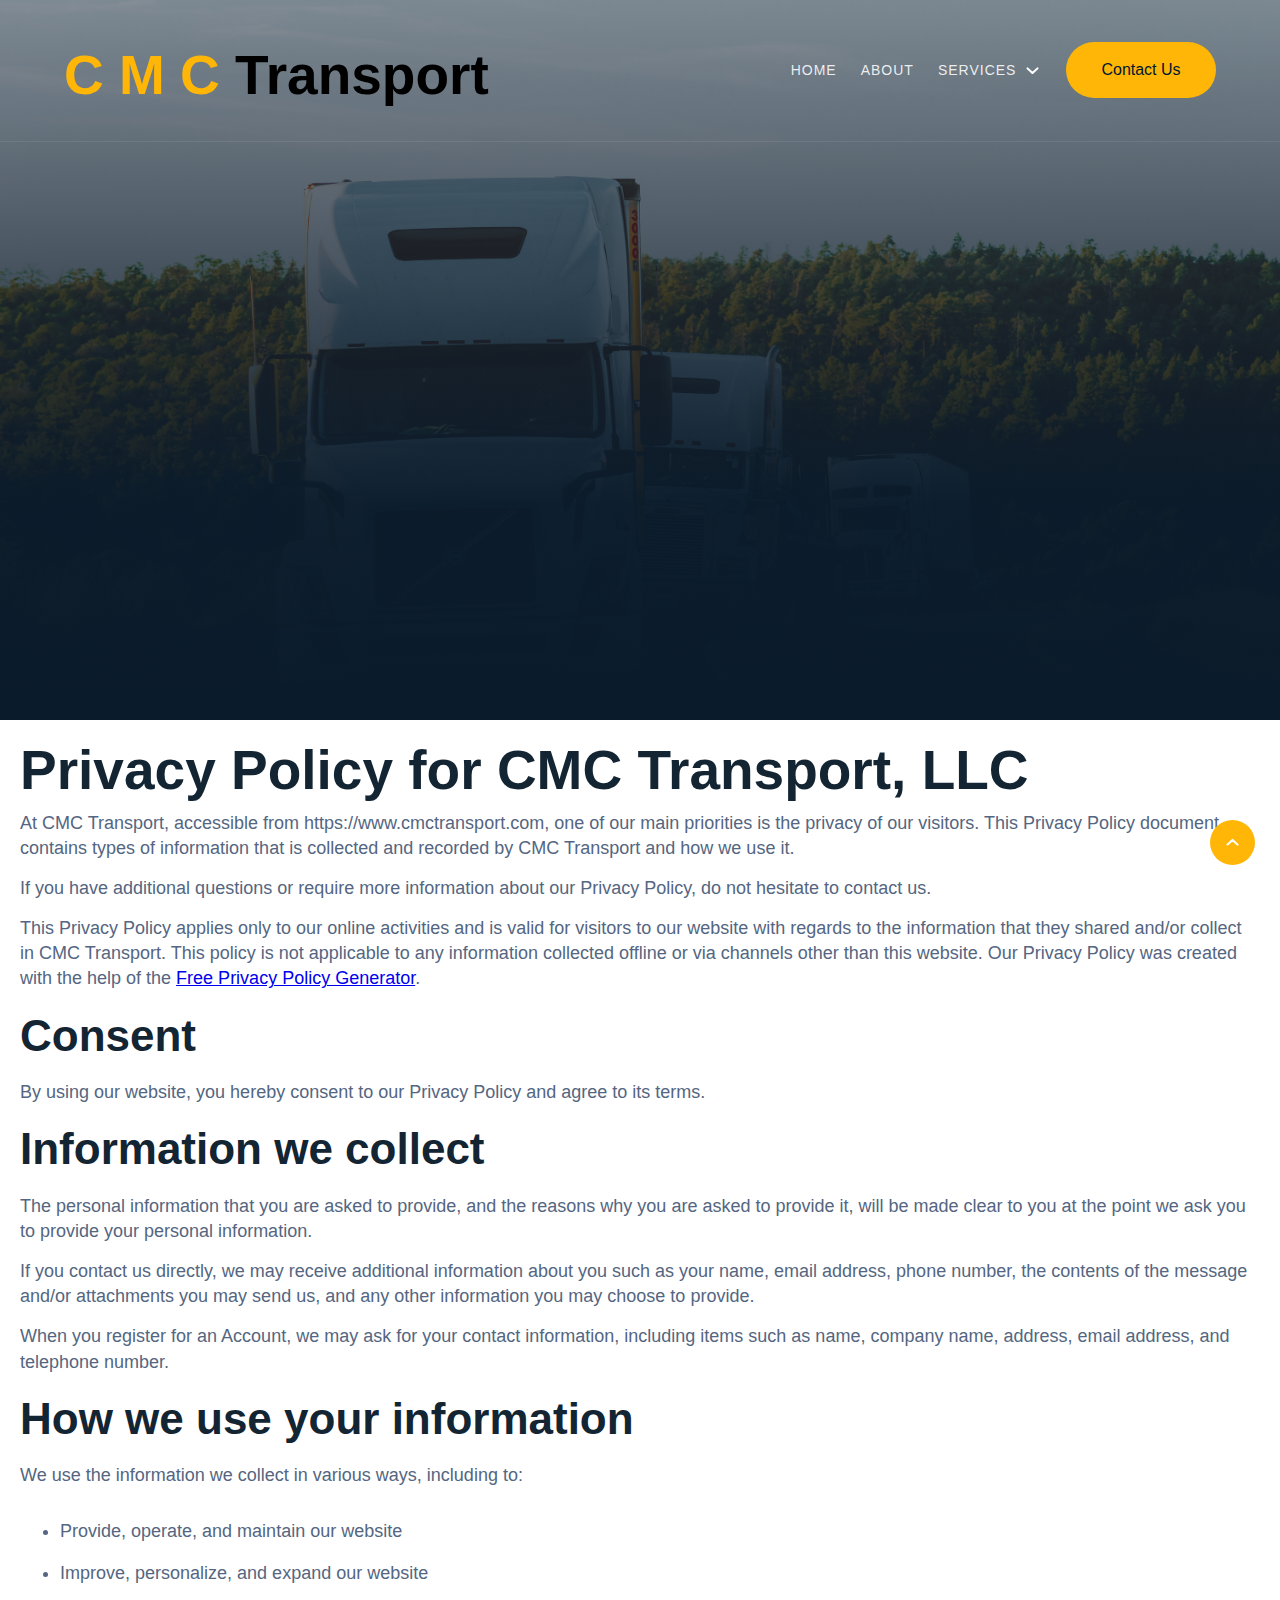
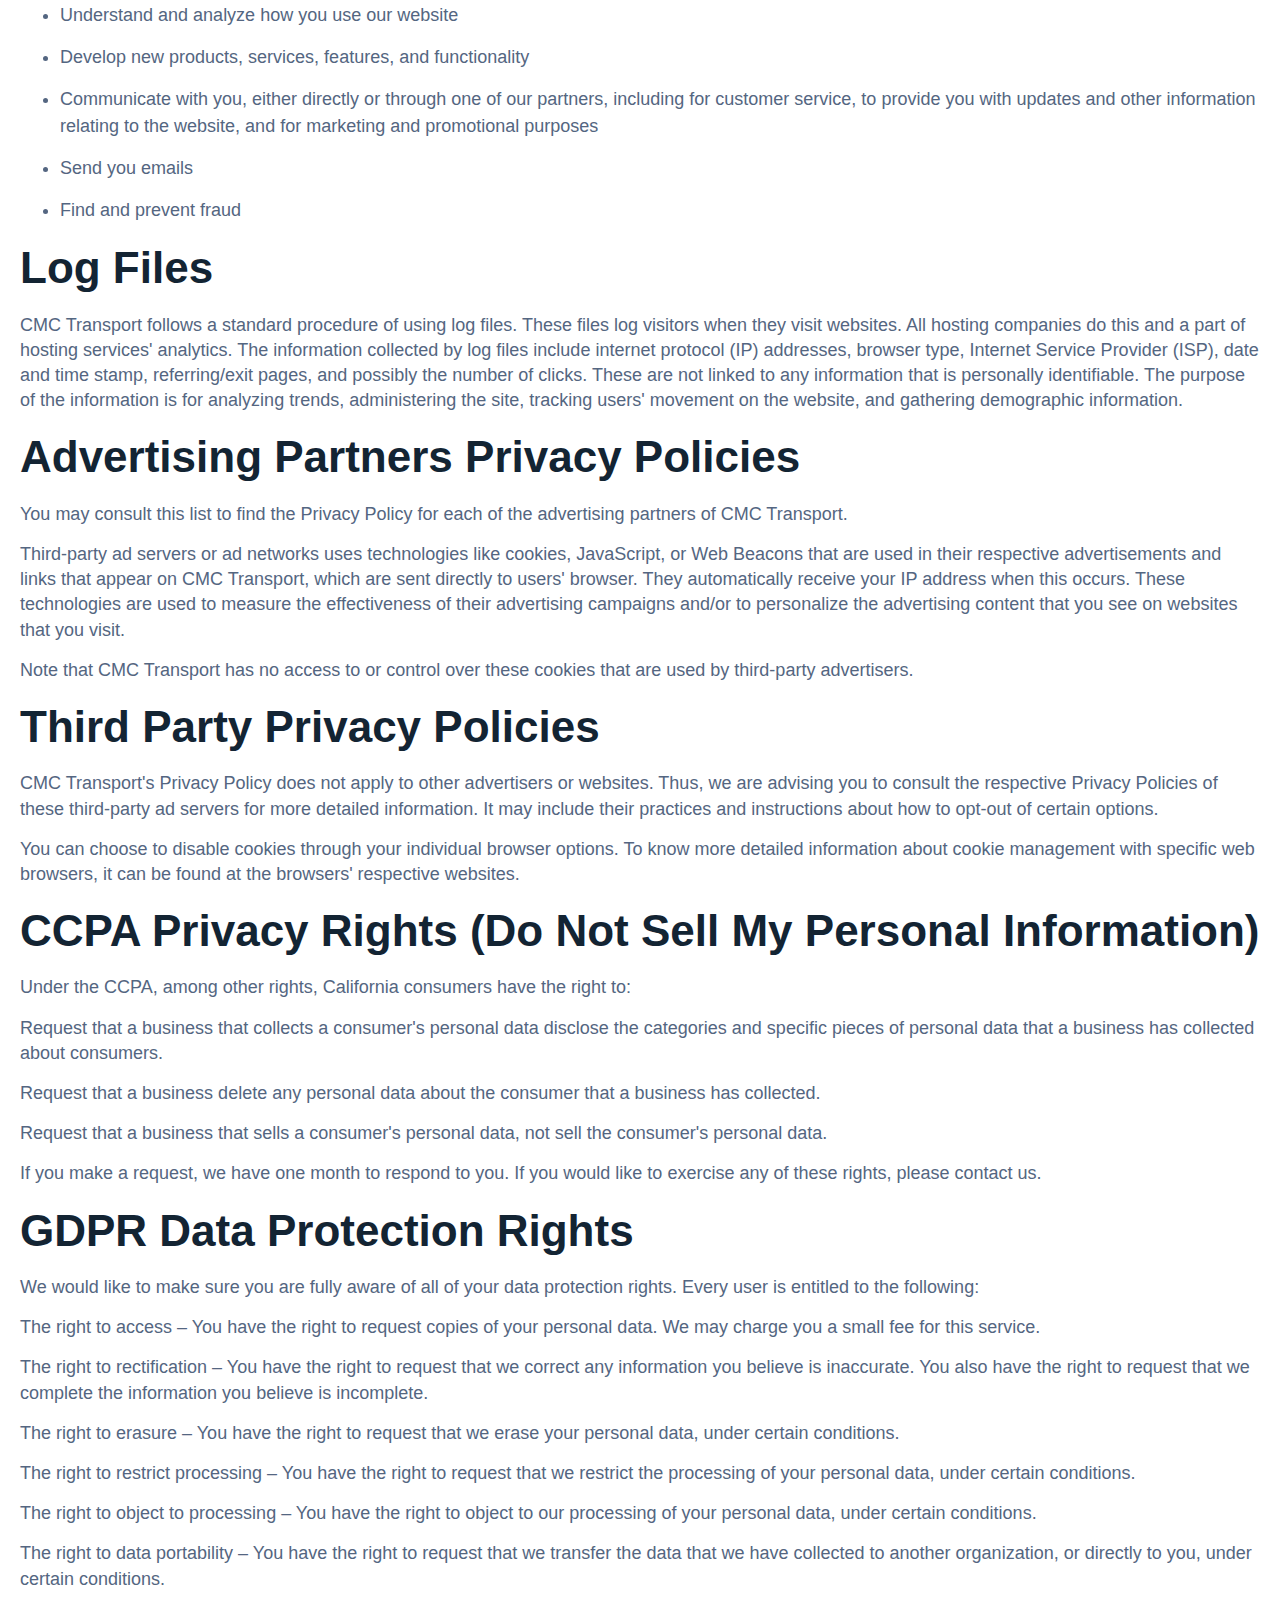
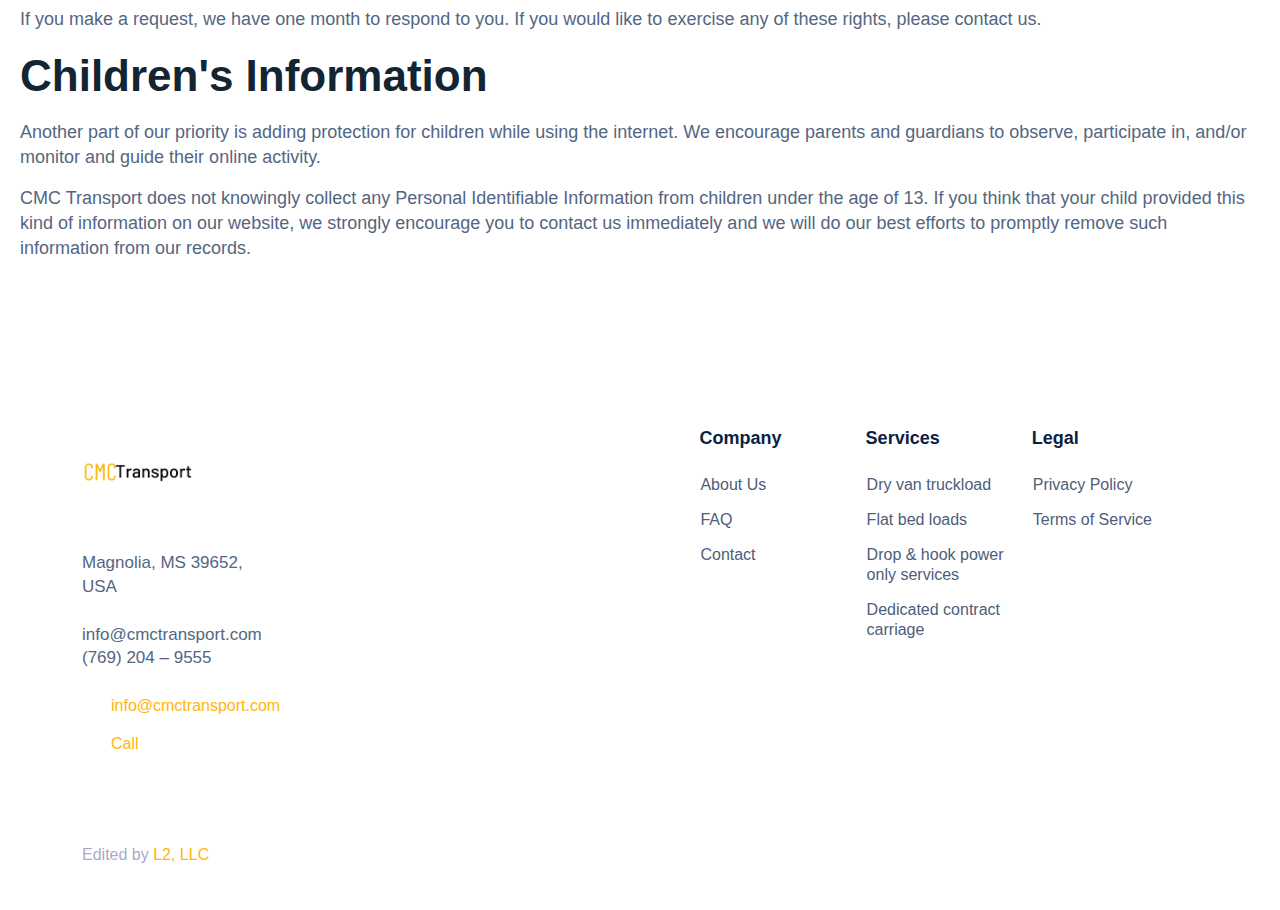
==== commit c8bf6b7a: "updated services" ====
--- a/privacy-policy.html
+++ b/privacy-policy.html
@@ -60,8 +60,8 @@
               <a href="/" aria-current="page" class="dropdown-link w-dropdown-link w--current">Home</a>
               <a href="#about" class="dropdown-link w-dropdown-link">About Us</a>
               <a href="#truckload" class="dropdown-link w-dropdown-link">Dry van truckload</a>
-              <a href="#heavyload" class="dropdown-link w-dropdown-link">Dry van heavy load</a>
-              <a href="#shuttle" class="dropdown-link w-dropdown-link">Shuttle & spotting services</a>
+              <a href="#heavyload" class="dropdown-link w-dropdown-link">Flat bed loads</a>
+              <a href="#shuttle" class="dropdown-link w-dropdown-link">Drop & hook power only services</a>
               <a href="#dedicated" class="dropdown-link w-dropdown-link">Dedicated contract carriage</a>
               <!-- <a href="blog.html" class="dropdown-link w-dropdown-link">Blog</a> -->
               <!-- <a href="#faq" class="dropdown-link w-dropdown-link">FAQ</a> -->
@@ -95,14 +95,14 @@
                     <a href="#heavyload" class="feature-wrap w-inline-block">
                       <img src="images/box-2.svg" alt="" class="feature-icon">
                       <div class="feature-content-wrap">
-                        <div class="short-title">Dry van heavy load</div>
+                        <div class="short-title">Flat bed loads</div>
                         <p class="paragraph-small">Learn More</p>
                       </div>
                     </a>
                     <a href="#shuttle" class="feature-wrap w-inline-block">
                       <img src="images/rain.svg" alt="" class="feature-icon">
                       <div class="feature-content-wrap">
-                        <div class="short-title">Shuttle & spotting services</div>
+                        <div class="short-title">Drop & hook power only services</div>
                         <p class="paragraph-small">Learn More</p>
                       </div>
                     </a>
@@ -242,8 +242,8 @@
       <div class="footer-column">
         <div class="footer-title">Services</div>
         <a href="#truckload" class="footer-link">Dry van truckload</a>
-        <a href="#heavyload" class="footer-link">Dry van heavy load</a>
-        <a href="#shuttle" class="footer-link">Shuttle & Spotting Services</a>
+        <a href="#heavyload" class="footer-link">Flat bed loads</a>
+        <a href="#shuttle" class="footer-link">Drop & hook power only services</a>
         <a href="#dedicated" class="footer-link">Dedicated contract carriage</a>
       </div>
       <div class="footer-column">
